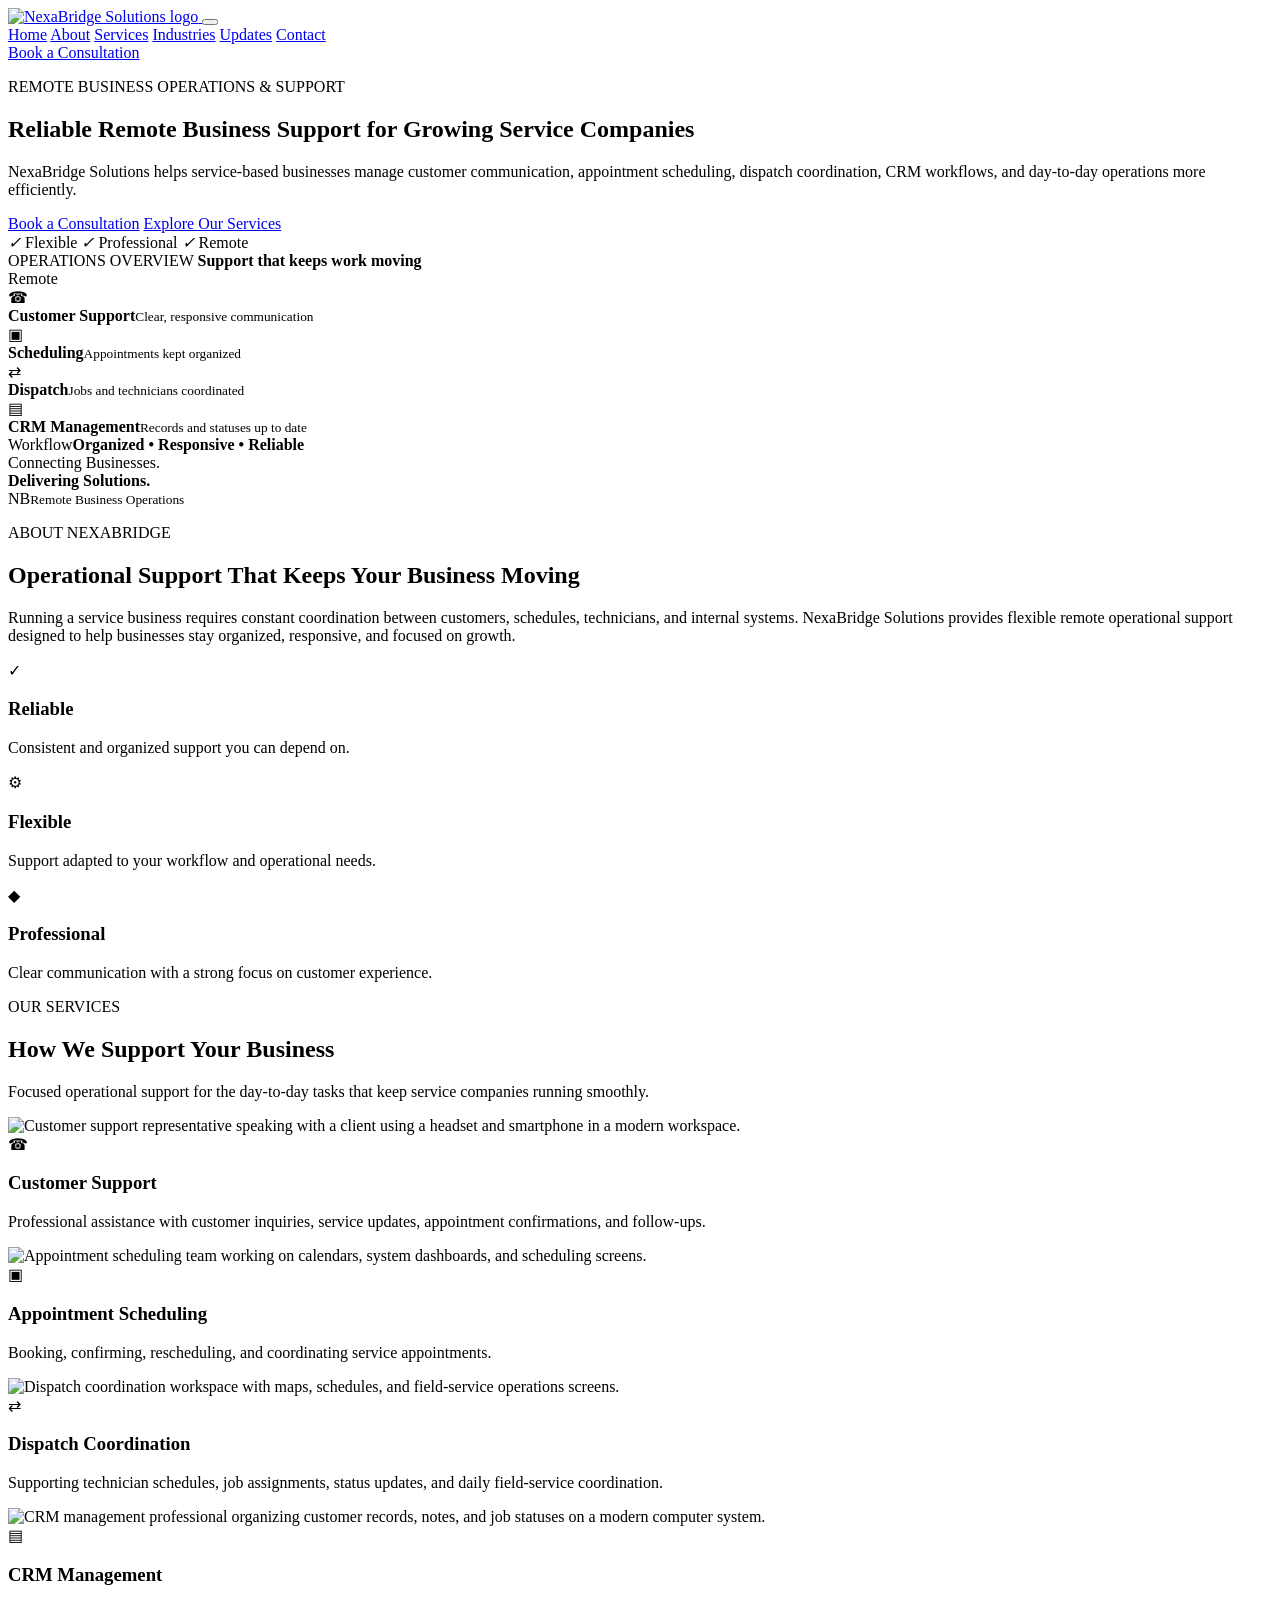
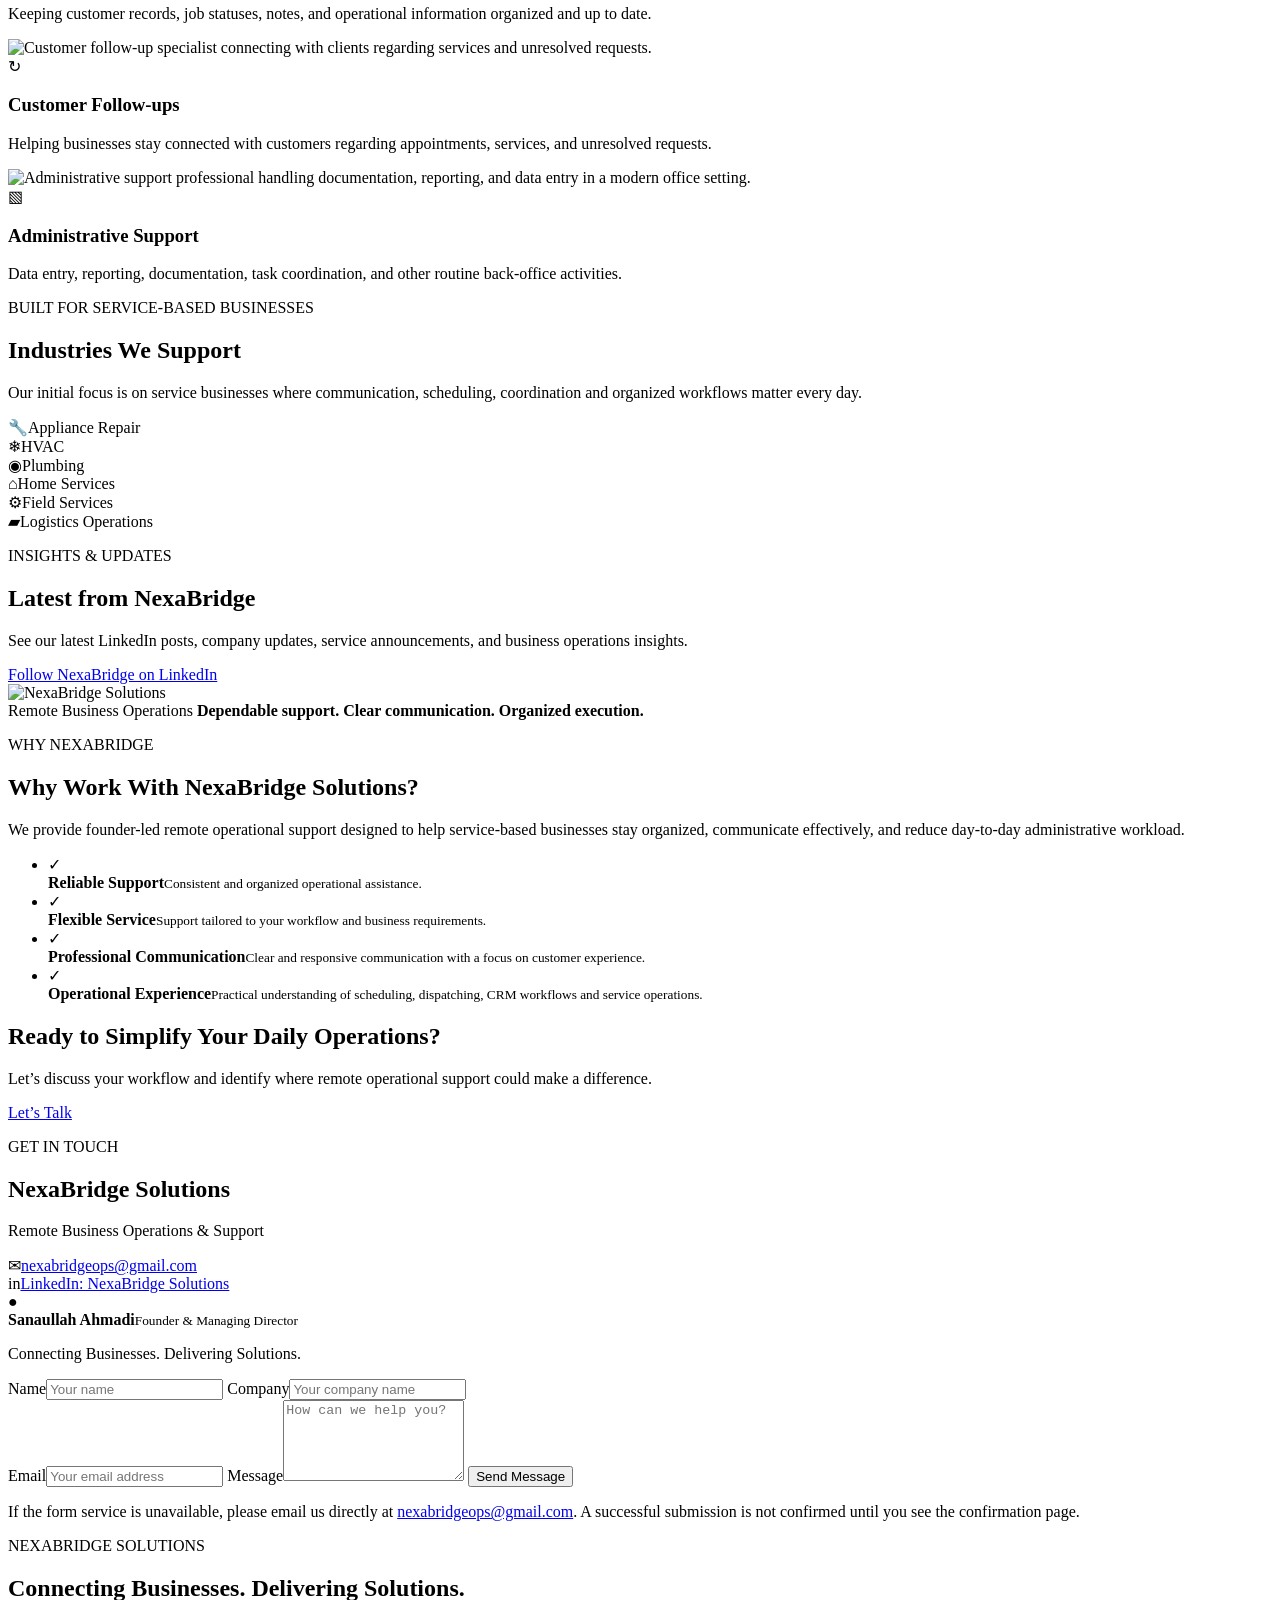
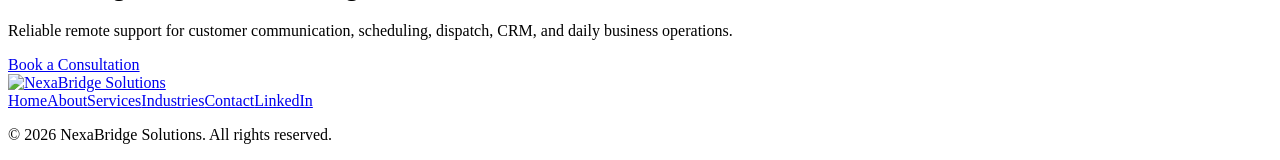
==== index.html @ fc836507 "Fix new domain URLs and improve contact form fallback" ====
<!doctype html>
<html lang="en">
<head>
  <meta charset="utf-8" />
  <meta name="viewport" content="width=device-width, initial-scale=1" />

  <!-- Google Search Console ownership -->
  <meta name="google-site-verification" content="0LqJji_nv28f0E9TLy844dTRWA3AKCuGR3j3RFZmqoA" />

  <!-- Primary SEO -->
  <title>NexaBridge Solutions | Remote Business Operations & Support</title>
  <meta name="description" content="NexaBridge Solutions provides remote customer support, appointment scheduling, dispatch coordination, CRM management, customer follow-ups, and administrative support for service-based businesses." />
  <meta name="robots" content="index, follow, max-image-preview:large, max-snippet:-1, max-video-preview:-1" />
  <link rel="canonical" href="https://nexabridgesolution.github.io/" />

  <!-- Open Graph -->
  <meta property="og:site_name" content="NexaBridge Solutions" />
  <meta property="og:title" content="NexaBridge Solutions | Remote Business Operations & Support" />
  <meta property="og:description" content="Reliable remote support for customer service, appointment scheduling, dispatch coordination, CRM management, follow-ups, and daily business operations." />
  <meta property="og:url" content="https://nexabridgesolution.github.io/" />
  <meta property="og:type" content="website" />
  <meta property="og:locale" content="en_US" />
  <meta property="og:image" content="https://nexabridgesolution.github.io/assets/nexabridge-logo.png" />
  <meta property="og:image:alt" content="NexaBridge Solutions logo" />

  <!-- X / Twitter -->
  <meta name="twitter:card" content="summary_large_image" />
  <meta name="twitter:title" content="NexaBridge Solutions | Remote Business Operations & Support" />
  <meta name="twitter:description" content="Reliable remote support for customer service, scheduling, dispatch coordination, CRM management, follow-ups, and daily business operations." />
  <meta name="twitter:image" content="https://nexabridgesolution.github.io/assets/nexabridge-logo.png" />

  <!-- Organization structured data -->
  <script type="application/ld+json">
  {
    "@context": "https://schema.org",
    "@type": "Organization",
    "@id": "https://nexabridgesolution.github.io/#organization",
    "name": "NexaBridge Solutions",
    "url": "https://nexabridgesolution.github.io/",
    "logo": "https://nexabridgesolution.github.io/assets/nexabridge-logo.png",
    "description": "NexaBridge Solutions provides remote business operations and support services for service-based companies, including customer support, appointment scheduling, dispatch coordination, CRM management, customer follow-ups, and administrative support.",
    "email": "mailto:nexabridgeops@gmail.com",
    "founder": {
      "@type": "Person",
      "name": "Sanaullah Ahmadi",
      "jobTitle": "Founder & Managing Director"
    },
    "sameAs": [
      "https://www.linkedin.com/company/nexabridge-solutions/"
    ],
    "contactPoint": {
      "@type": "ContactPoint",
      "contactType": "business inquiries",
      "email": "nexabridgeops@gmail.com",
      "availableLanguage": ["English", "Persian"]
    }
  }
  </script>

  <!-- Website structured data -->
  <script type="application/ld+json">
  {
    "@context": "https://schema.org",
    "@type": "WebSite",
    "@id": "https://nexabridgesolution.github.io/#website",
    "url": "https://nexabridgesolution.github.io/",
    "name": "NexaBridge Solutions",
    "publisher": {
      "@id": "https://nexabridgesolution.github.io/#organization"
    }
  }
  </script>

  <link rel="icon" type="image/png" href="assets/favicon.png" />
  <link rel="preconnect" href="https://fonts.googleapis.com">
  <link rel="preconnect" href="https://fonts.gstatic.com" crossorigin>
  <link href="https://fonts.googleapis.com/css2?family=Inter:wght@400;500;600;700&family=Montserrat:wght@600;700;800&display=swap" rel="stylesheet">
  <link rel="stylesheet" href="styles.css" />
</head>
<body>
  <header class="site-header site-header-overlay" id="top">
    <div class="container nav-wrap">
      <a class="brand" href="#top" aria-label="NexaBridge Solutions home">
        <img src="assets/nexabridge-logo.png" alt="NexaBridge Solutions logo" />
      </a>
      <button class="menu-toggle" type="button" aria-expanded="false" aria-label="Open navigation">
        <span></span><span></span><span></span>
      </button>
      <nav class="main-nav" aria-label="Primary navigation">
        <a href="#home">Home</a>
        <a href="#about">About</a>
        <a href="#services">Services</a>
        <a href="#industries">Industries</a>
        <a href="#updates">Updates</a>
        <a href="#contact">Contact</a>
      </nav>
      <a class="btn btn-primary nav-cta" href="#contact">Book a Consultation</a>
    </div>
  </header>

  <main>
    <section class="hero hero-with-photo" id="home">
      <div class="hero-photo"></div>
      <div class="hero-overlay"></div>
      <div class="hero-bg hero-bg-one"></div>
      <div class="hero-bg hero-bg-two"></div>
      <div class="container hero-grid">
        <div class="hero-copy reveal">
          <p class="eyebrow">REMOTE BUSINESS OPERATIONS & SUPPORT</p>
          <h1>Reliable Remote Business Support for <span>Growing Service Companies</span></h1>
          <p class="hero-text">NexaBridge Solutions helps service-based businesses manage customer communication, appointment scheduling, dispatch coordination, CRM workflows, and day-to-day operations more efficiently.</p>
          <div class="hero-actions">
            <a class="btn btn-primary" href="#contact">Book a Consultation</a>
            <a class="btn btn-secondary" href="#services">Explore Our Services</a>
          </div>
          <div class="trust-row" aria-label="Service qualities">
            <span><i>✓</i> Flexible</span>
            <span><i>✓</i> Professional</span>
            <span><i>✓</i> Remote</span>
          </div>
        </div>

        <div class="hero-visual reveal" aria-label="NexaBridge operations overview">
          <div class="visual-card main-panel">
            <div class="panel-top">
              <div>
                <span class="panel-kicker">OPERATIONS OVERVIEW</span>
                <strong>Support that keeps work moving</strong>
              </div>
              <div class="status-pill"><span></span> Remote</div>
            </div>
            <div class="mini-grid">
              <article>
                <div class="icon">☎</div>
                <div><b>Customer Support</b><small>Clear, responsive communication</small></div>
              </article>
              <article>
                <div class="icon">▣</div>
                <div><b>Scheduling</b><small>Appointments kept organized</small></div>
              </article>
              <article>
                <div class="icon">⇄</div>
                <div><b>Dispatch</b><small>Jobs and technicians coordinated</small></div>
              </article>
              <article>
                <div class="icon">▤</div>
                <div><b>CRM Management</b><small>Records and statuses up to date</small></div>
              </article>
            </div>
            <div class="workflow">
              <div class="flow-head"><span>Workflow</span><strong>Organized • Responsive • Reliable</strong></div>
              <div class="flow-bars"><span style="width:88%"></span><span style="width:72%"></span><span style="width:94%"></span></div>
            </div>
          </div>
          <div class="floating-card card-one">Connecting Businesses.<br><strong>Delivering Solutions.</strong></div>
          <div class="floating-card card-two"><span>NB</span><small>Remote Business Operations</small></div>
        </div>
      </div>
    </section>

    <section class="section about" id="about">
      <div class="container about-grid">
        <div class="section-copy reveal">
          <p class="eyebrow">ABOUT NEXABRIDGE</p>
          <h2>Operational Support That Keeps Your Business Moving</h2>
          <p>Running a service business requires constant coordination between customers, schedules, technicians, and internal systems. NexaBridge Solutions provides flexible remote operational support designed to help businesses stay organized, responsive, and focused on growth.</p>
        </div>
        <div class="quality-grid reveal">
          <div class="quality-card"><div class="quality-icon">✓</div><h3>Reliable</h3><p>Consistent and organized support you can depend on.</p></div>
          <div class="quality-card"><div class="quality-icon">⚙</div><h3>Flexible</h3><p>Support adapted to your workflow and operational needs.</p></div>
          <div class="quality-card"><div class="quality-icon">◆</div><h3>Professional</h3><p>Clear communication with a strong focus on customer experience.</p></div>
        </div>
      </div>
    </section>

    <section class="section services" id="services">
      <div class="container">
        <div class="section-heading reveal">
          <p class="eyebrow">OUR SERVICES</p>
          <h2>How We Support Your Business</h2>
          <p>Focused operational support for the day-to-day tasks that keep service companies running smoothly.</p>
        </div>
        <div class="services-grid">
          <article class="service-card service-card-photo reveal">
            <img class="service-photo" src="assets/service-customer-support.jpg" alt="Customer support representative speaking with a client using a headset and smartphone in a modern workspace." />
            <div class="service-card-body">
              <div class="service-icon">☎</div>
              <h3>Customer Support</h3>
              <p>Professional assistance with customer inquiries, service updates, appointment confirmations, and follow-ups.</p>
            </div>
          </article>
          <article class="service-card service-card-photo reveal">
            <img class="service-photo" src="assets/service-appointment-scheduling.jpg" alt="Appointment scheduling team working on calendars, system dashboards, and scheduling screens." />
            <div class="service-card-body">
              <div class="service-icon">▣</div>
              <h3>Appointment Scheduling</h3>
              <p>Booking, confirming, rescheduling, and coordinating service appointments.</p>
            </div>
          </article>
          <article class="service-card service-card-photo reveal">
            <img class="service-photo" src="assets/service-dispatch-coordination.jpg" alt="Dispatch coordination workspace with maps, schedules, and field-service operations screens." />
            <div class="service-card-body">
              <div class="service-icon">⇄</div>
              <h3>Dispatch Coordination</h3>
              <p>Supporting technician schedules, job assignments, status updates, and daily field-service coordination.</p>
            </div>
          </article>
          <article class="service-card service-card-photo reveal">
            <img class="service-photo" src="assets/service-crm-management.jpg" alt="CRM management professional organizing customer records, notes, and job statuses on a modern computer system." />
            <div class="service-card-body">
              <div class="service-icon">▤</div>
              <h3>CRM Management</h3>
              <p>Keeping customer records, job statuses, notes, and operational information organized and up to date.</p>
            </div>
          </article>
          <article class="service-card service-card-photo reveal">
            <img class="service-photo" src="assets/service-customer-followups.jpg" alt="Customer follow-up specialist connecting with clients regarding services and unresolved requests." />
            <div class="service-card-body">
              <div class="service-icon">↻</div>
              <h3>Customer Follow-ups</h3>
              <p>Helping businesses stay connected with customers regarding appointments, services, and unresolved requests.</p>
            </div>
          </article>
          <article class="service-card service-card-photo reveal">
            <img class="service-photo" src="assets/service-administrative-support.jpg" alt="Administrative support professional handling documentation, reporting, and data entry in a modern office setting." />
            <div class="service-card-body">
              <div class="service-icon">▧</div>
              <h3>Administrative Support</h3>
              <p>Data entry, reporting, documentation, task coordination, and other routine back-office activities.</p>
            </div>
          </article>
        </div>
      </div>
    </section>

    <section class="section industries" id="industries">
      <div class="container industries-wrap reveal">
        <div>
          <p class="eyebrow">BUILT FOR SERVICE-BASED BUSINESSES</p>
          <h2>Industries We Support</h2>
          <p>Our initial focus is on service businesses where communication, scheduling, coordination and organized workflows matter every day.</p>
        </div>
        <div class="industry-grid">
          <div><span>🔧</span>Appliance Repair</div>
          <div><span>❄</span>HVAC</div>
          <div><span>◉</span>Plumbing</div>
          <div><span>⌂</span>Home Services</div>
          <div><span>⚙</span>Field Services</div>
          <div><span>▰</span>Logistics Operations</div>
        </div>
      </div>
    </section>

    <section class="section updates" id="updates">
      <div class="container">
        <div class="section-heading reveal">
          <p class="eyebrow">INSIGHTS & UPDATES</p>
          <h2>Latest from NexaBridge</h2>
          <p>See our latest LinkedIn posts, company updates, service announcements, and business operations insights.</p>
        </div>

        <div class="linkedin-feed-wrapper reveal">
          <div class="sk-ww-linkedin-page-post" data-embed-id="25721986"></div>
          <script src="https://widgets.sociablekit.com/linkedin-page-posts/widget.js" defer></script>
        </div>

        <div class="updates-actions reveal">
          <a class="btn btn-primary" href="https://www.linkedin.com/company/nexabridge-solutions/" target="_blank" rel="noopener noreferrer">Follow NexaBridge on LinkedIn</a>
        </div>
      </div>
    </section>

    <section class="section why-us">
      <div class="container why-grid">
        <div class="brand-panel reveal">
          <img src="assets/nexabridge-footer-logo.png" alt="NexaBridge Solutions" class="brand-panel-logo" />
          <div>
            <span>Remote Business Operations</span>
            <strong>Dependable support. Clear communication. Organized execution.</strong>
          </div>
        </div>
        <div class="why-copy reveal">
          <p class="eyebrow">WHY NEXABRIDGE</p>
          <h2>Why Work With NexaBridge Solutions?</h2>
          <p>We provide founder-led remote operational support designed to help service-based businesses stay organized, communicate effectively, and reduce day-to-day administrative workload.</p>
          <ul class="feature-list">
            <li><span>✓</span><div><b>Reliable Support</b><small>Consistent and organized operational assistance.</small></div></li>
            <li><span>✓</span><div><b>Flexible Service</b><small>Support tailored to your workflow and business requirements.</small></div></li>
            <li><span>✓</span><div><b>Professional Communication</b><small>Clear and responsive communication with a focus on customer experience.</small></div></li>
            <li><span>✓</span><div><b>Operational Experience</b><small>Practical understanding of scheduling, dispatching, CRM workflows and service operations.</small></div></li>
          </ul>
        </div>
      </div>
    </section>

    <section class="cta-band">
      <div class="container cta-wrap">
        <div><h2>Ready to Simplify Your Daily Operations?</h2><p>Let’s discuss your workflow and identify where remote operational support could make a difference.</p></div>
        <a class="btn btn-light" href="#contact">Let’s Talk</a>
      </div>
    </section>

    <section class="section contact" id="contact">
      <div class="container contact-grid">
        <div class="contact-copy reveal">
          <p class="eyebrow">GET IN TOUCH</p>
          <h2>NexaBridge Solutions</h2>
          <p class="contact-subtitle">Remote Business Operations & Support</p>
          <div class="contact-item"><span>✉</span><a href="mailto:nexabridgeops@gmail.com">nexabridgeops@gmail.com</a></div>
          <div class="contact-item"><span>in</span><a href="https://www.linkedin.com/company/nexabridge-solutions/" target="_blank" rel="noopener noreferrer">LinkedIn: NexaBridge Solutions</a></div>
          <div class="contact-item"><span>●</span><div><strong>Sanaullah Ahmadi</strong><small>Founder & Managing Director</small></div></div>
          <p class="tagline">Connecting Businesses. Delivering Solutions.</p>
        </div>
        <form class="contact-form reveal" id="contactForm" method="POST" action="https://formsubmit.co/nexabridgeops@gmail.com">
          <input type="hidden" name="_subject" value="New NexaBridge Website Inquiry">
          <input type="hidden" name="_next" value="https://nexabridgesolution.github.io/thank-you.html">
          <input type="hidden" name="_template" value="table">
          <input type="hidden" name="_autoresponse" value="Thank you for contacting NexaBridge Solutions. We have received your message and will get back to you as soon as possible.">
          <input type="text" name="_honey" style="display:none" tabindex="-1" autocomplete="off">
          <div class="form-row">
            <label>Name<input type="text" name="name" placeholder="Your name" autocomplete="name" required></label>
            <label>Company<input type="text" name="company" placeholder="Your company name" autocomplete="organization"></label>
          </div>
          <label>Email<input type="email" name="email" placeholder="Your email address" autocomplete="email" required></label>
          <label>Message<textarea name="message" rows="5" placeholder="How can we help you?" required></textarea></label>
          <button class="btn btn-primary" type="submit" id="submitButton">Send Message</button>
          <p class="form-note" id="formNote" role="status" aria-live="polite">If the form service is unavailable, please email us directly at <a href="mailto:nexabridgeops@gmail.com?subject=NexaBridge%20Website%20Inquiry">nexabridgeops@gmail.com</a>. A successful submission is not confirmed until you see the confirmation page.</p>
        </form>
      </div>
    </section>
  </main>

    <section class="bottom-banner" aria-label="NexaBridge call to action">
      <div class="bottom-banner-overlay"></div>
      <div class="container bottom-banner-content">
        <div>
          <p class="eyebrow">NEXABRIDGE SOLUTIONS</p>
          <h2>Connecting Businesses. Delivering Solutions.</h2>
          <p>Reliable remote support for customer communication, scheduling, dispatch, CRM, and daily business operations.</p>
        </div>
        <a class="btn btn-primary bottom-banner-btn" href="#contact">Book a Consultation</a>
      </div>
    </section>

  <footer class="footer">
    <div class="container footer-wrap">
      <a class="brand footer-brand" href="#top"><img src="assets/nexabridge-footer-logo.png" alt="NexaBridge Solutions"></a>
      <nav><a href="#home">Home</a><a href="#about">About</a><a href="#services">Services</a><a href="#industries">Industries</a><a href="#contact">Contact</a><a href="https://www.linkedin.com/company/nexabridge-solutions/" target="_blank" rel="noopener noreferrer">LinkedIn</a></nav>
      <p>© 2026 NexaBridge Solutions. All rights reserved.</p>
    </div>
  </footer>

  <script src="script.js"></script>
</body>
</html>
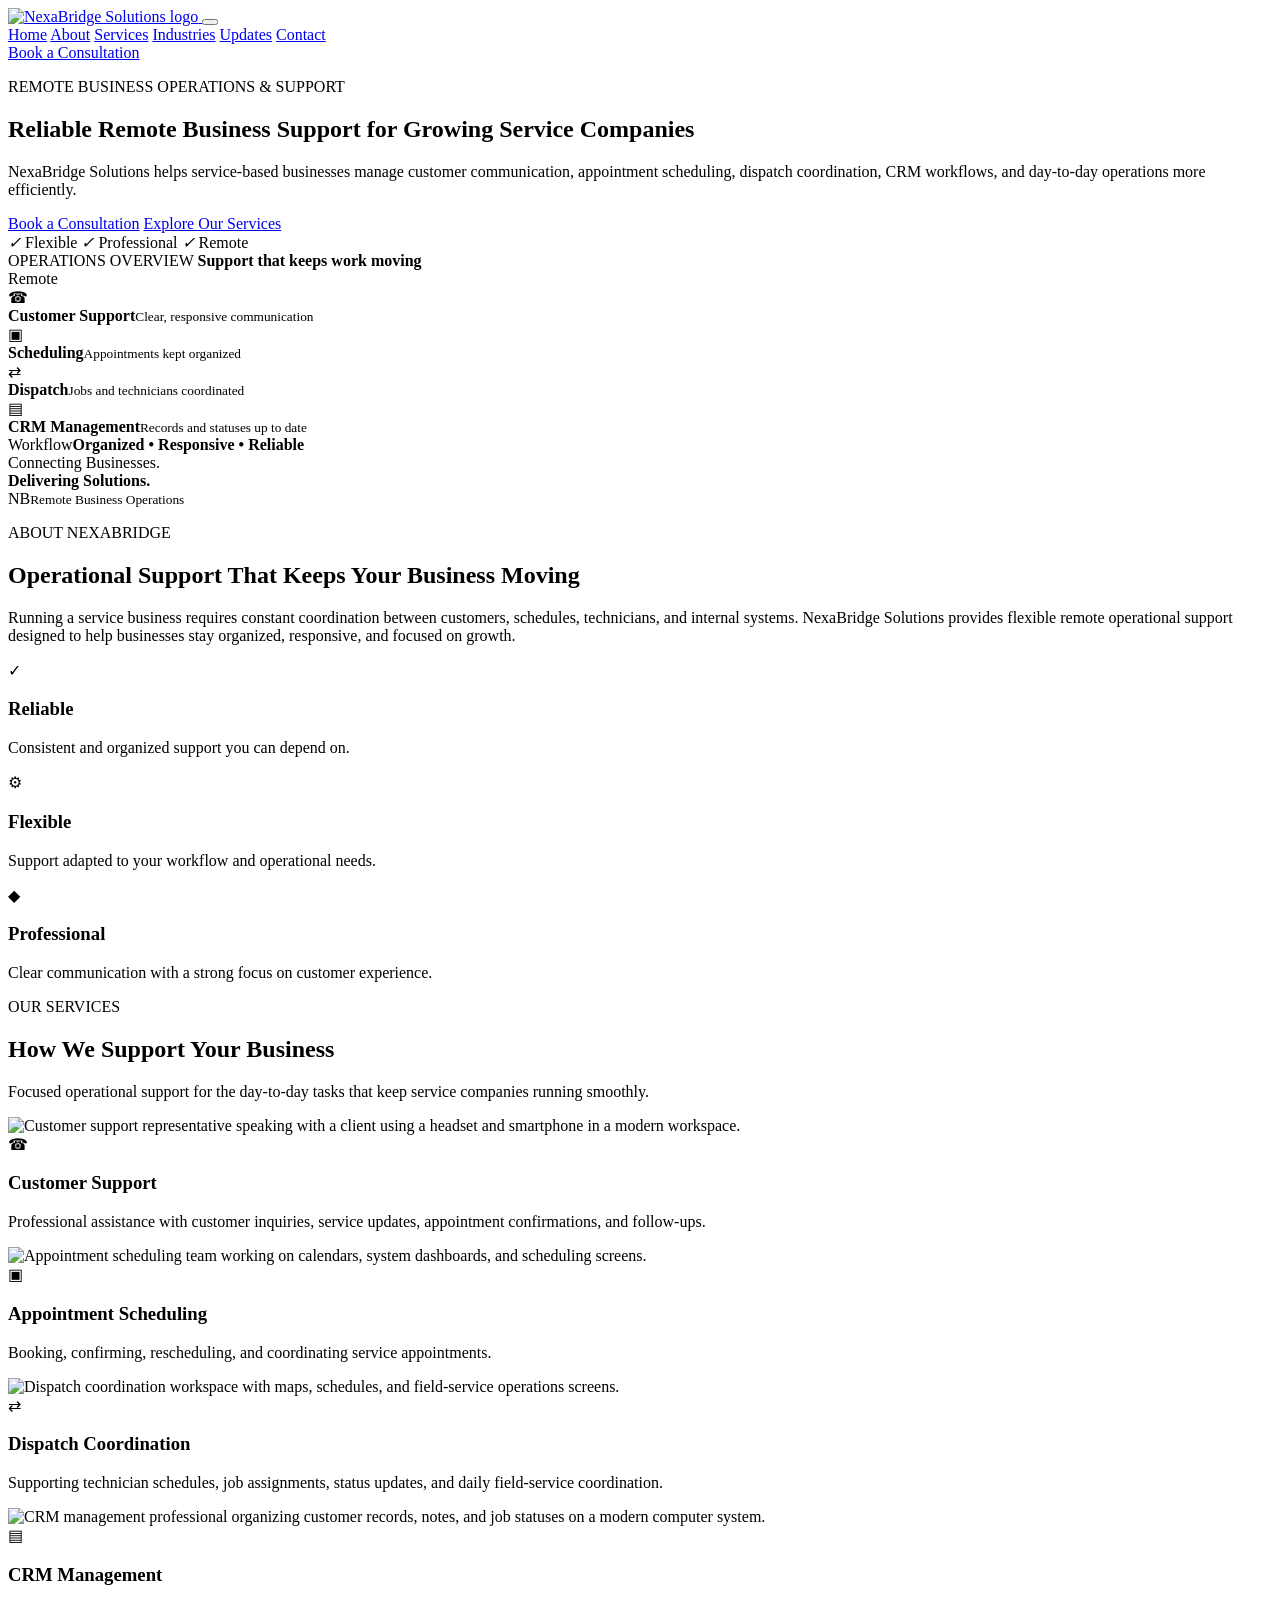
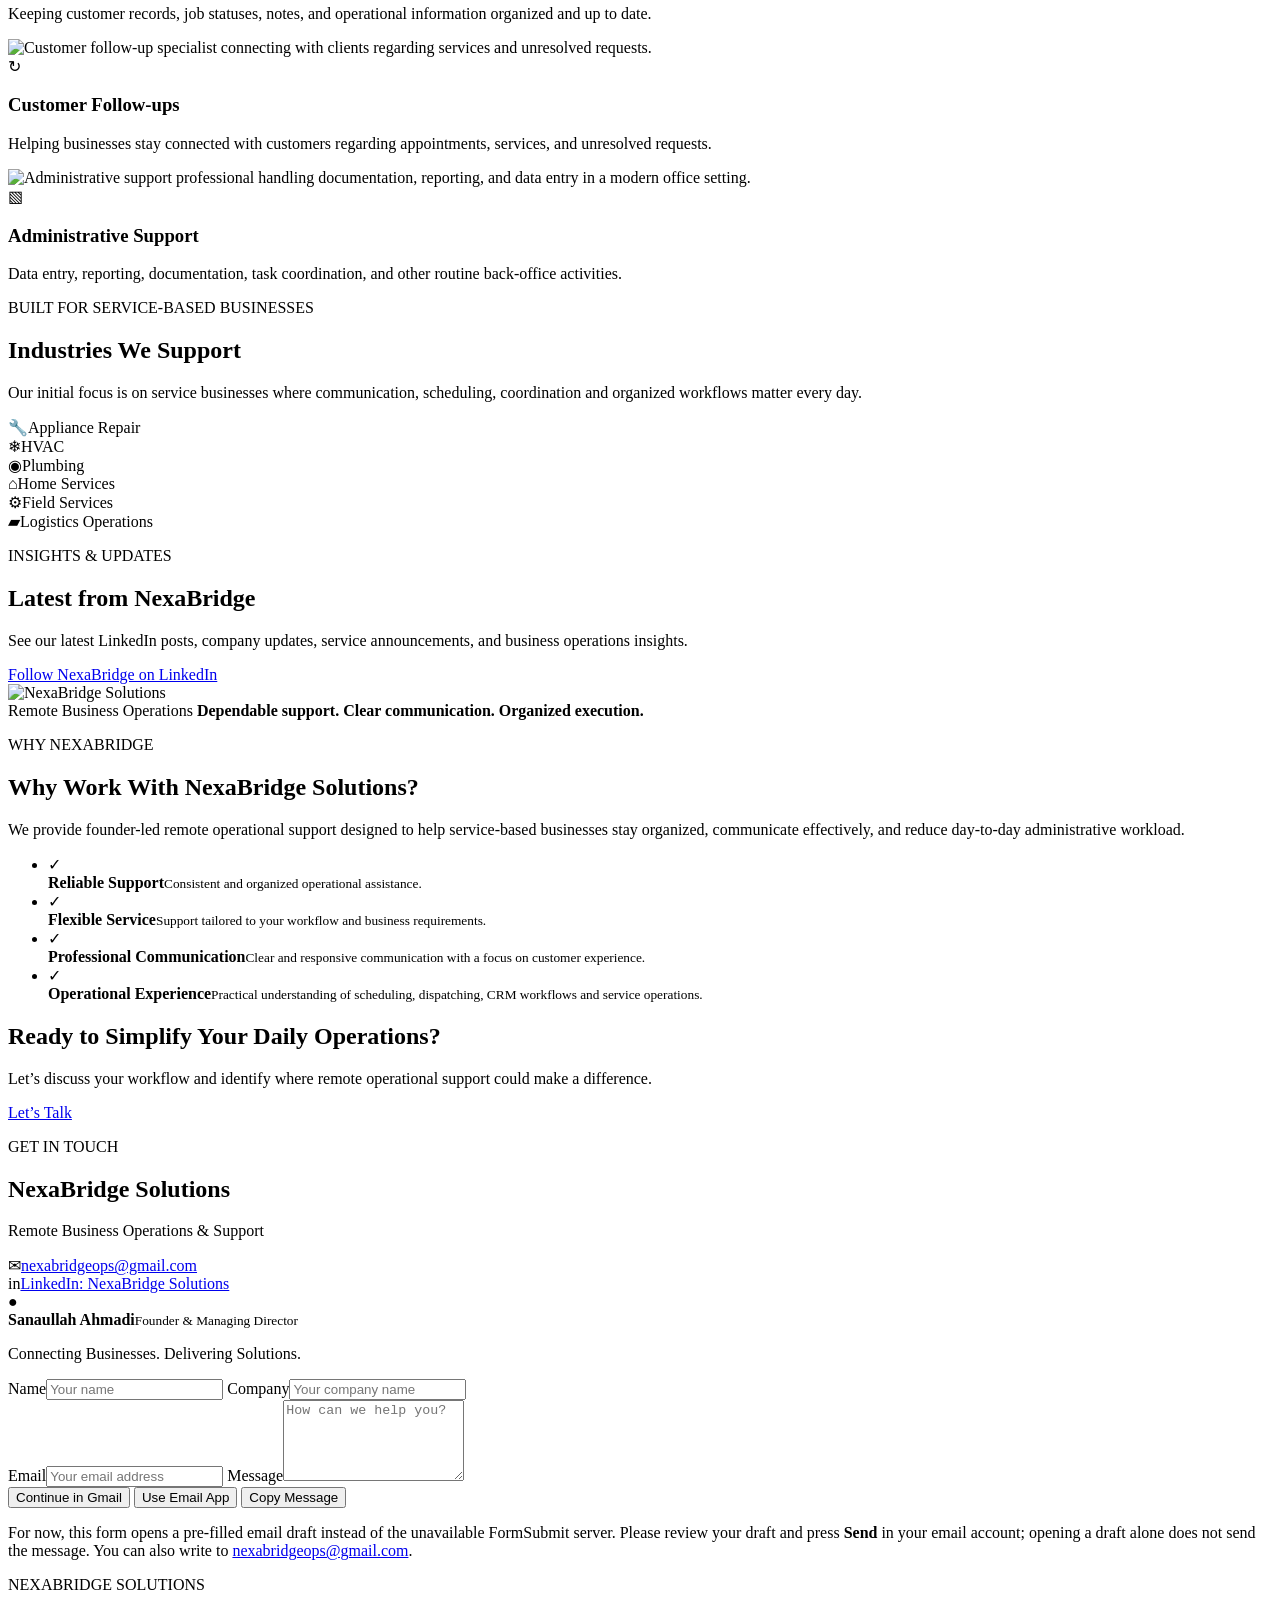
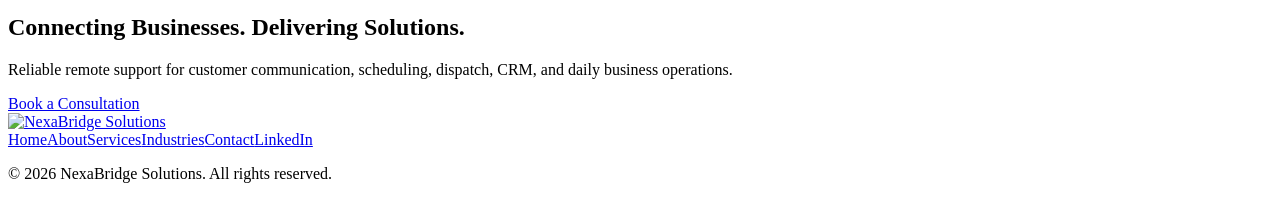
==== commit 5f5c06fa: "Prevent FormSubmit 521 dead-end with Gmail, email-app and copy fallbacks" ====
--- a/index.html
+++ b/index.html
@@ -323,8 +323,12 @@
           </div>
           <label>Email<input type="email" name="email" placeholder="Your email address" autocomplete="email" required></label>
           <label>Message<textarea name="message" rows="5" placeholder="How can we help you?" required></textarea></label>
-          <button class="btn btn-primary" type="submit" id="submitButton">Send Message</button>
-          <p class="form-note" id="formNote" role="status" aria-live="polite">If the form service is unavailable, please email us directly at <a href="mailto:nexabridgeops@gmail.com?subject=NexaBridge%20Website%20Inquiry">nexabridgeops@gmail.com</a>. A successful submission is not confirmed until you see the confirmation page.</p>
+          <div class="form-actions">
+            <button class="btn btn-primary" type="submit" id="submitButton">Continue in Gmail</button>
+            <button class="btn btn-secondary" type="button" id="emailAppButton">Use Email App</button>
+            <button class="form-copy-button" type="button" id="copyContactButton">Copy Message</button>
+          </div>
+          <p class="form-note" id="formNote" role="status" aria-live="polite">For now, this form opens a pre-filled email draft instead of the unavailable FormSubmit server. Please review your draft and press <strong>Send</strong> in your email account; opening a draft alone does not send the message. You can also write to <a href="mailto:nexabridgeops@gmail.com">nexabridgeops@gmail.com</a>.</p>
         </form>
       </div>
     </section>
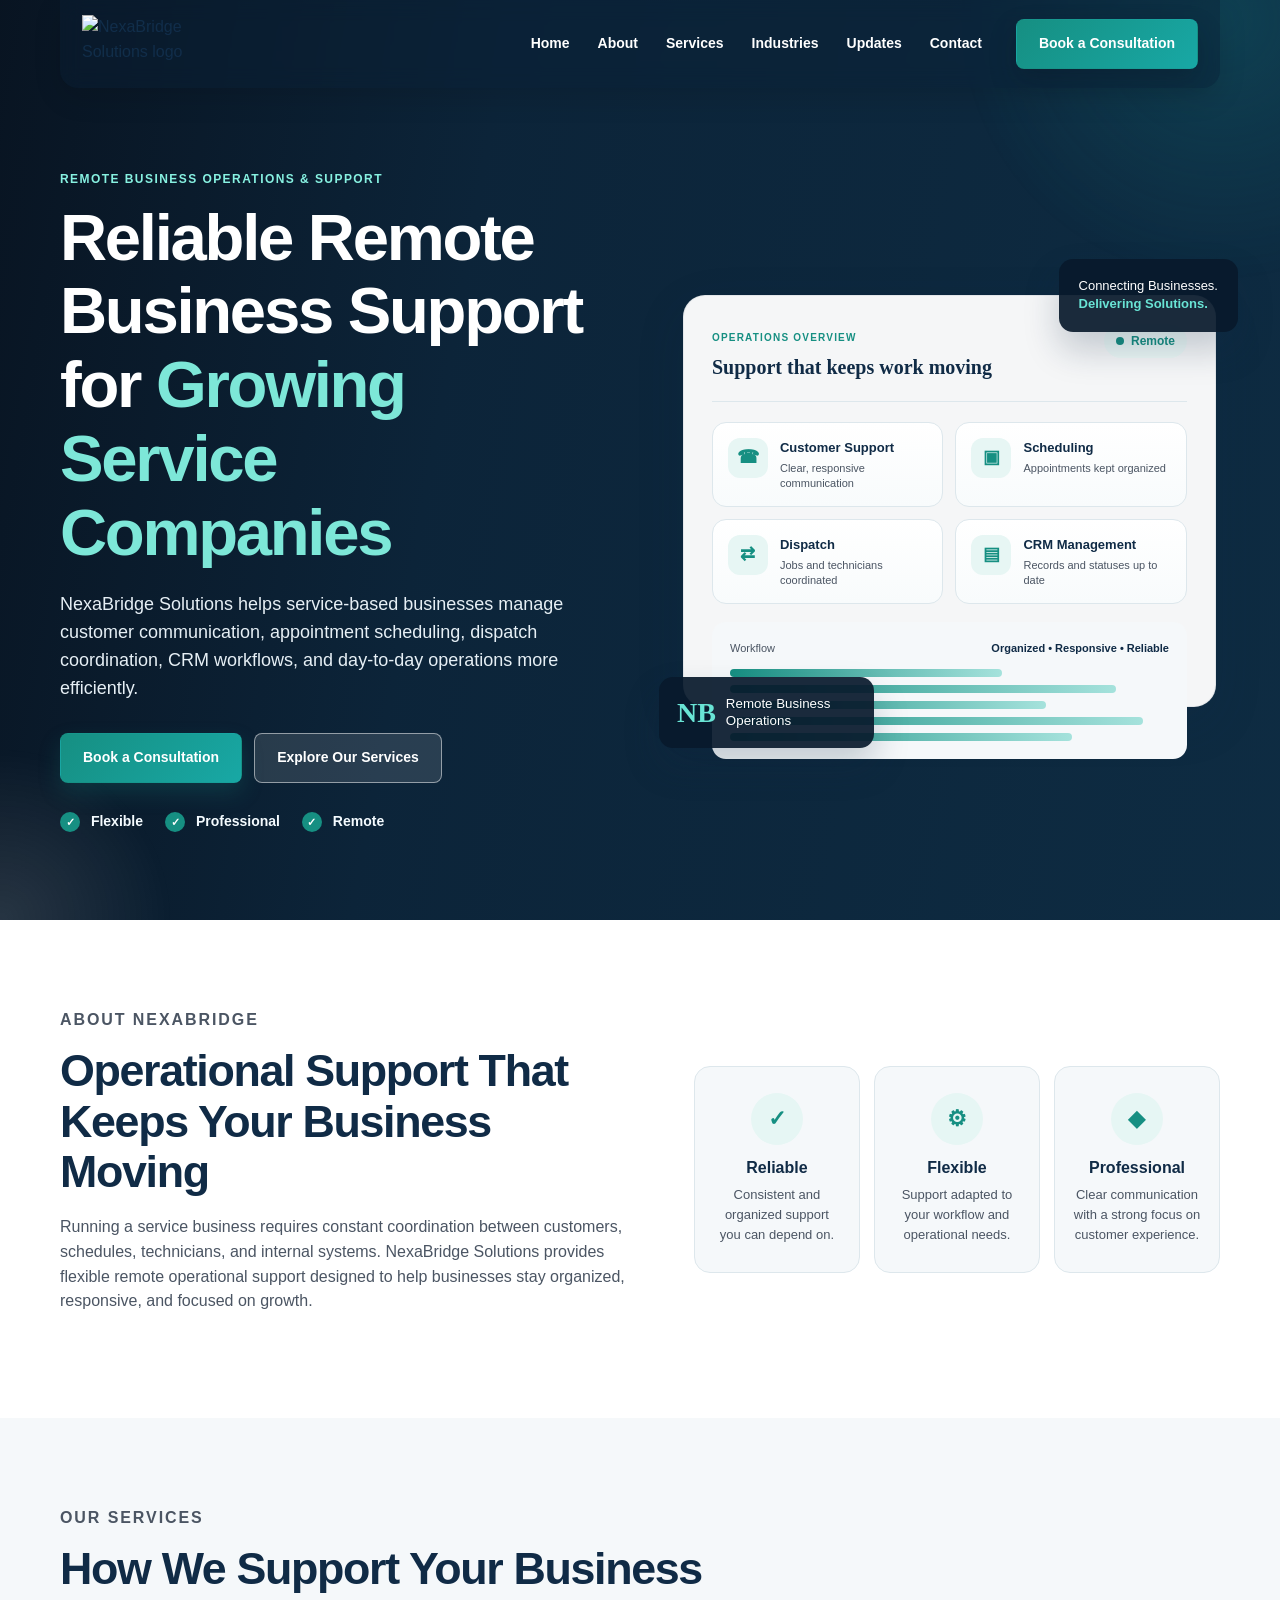
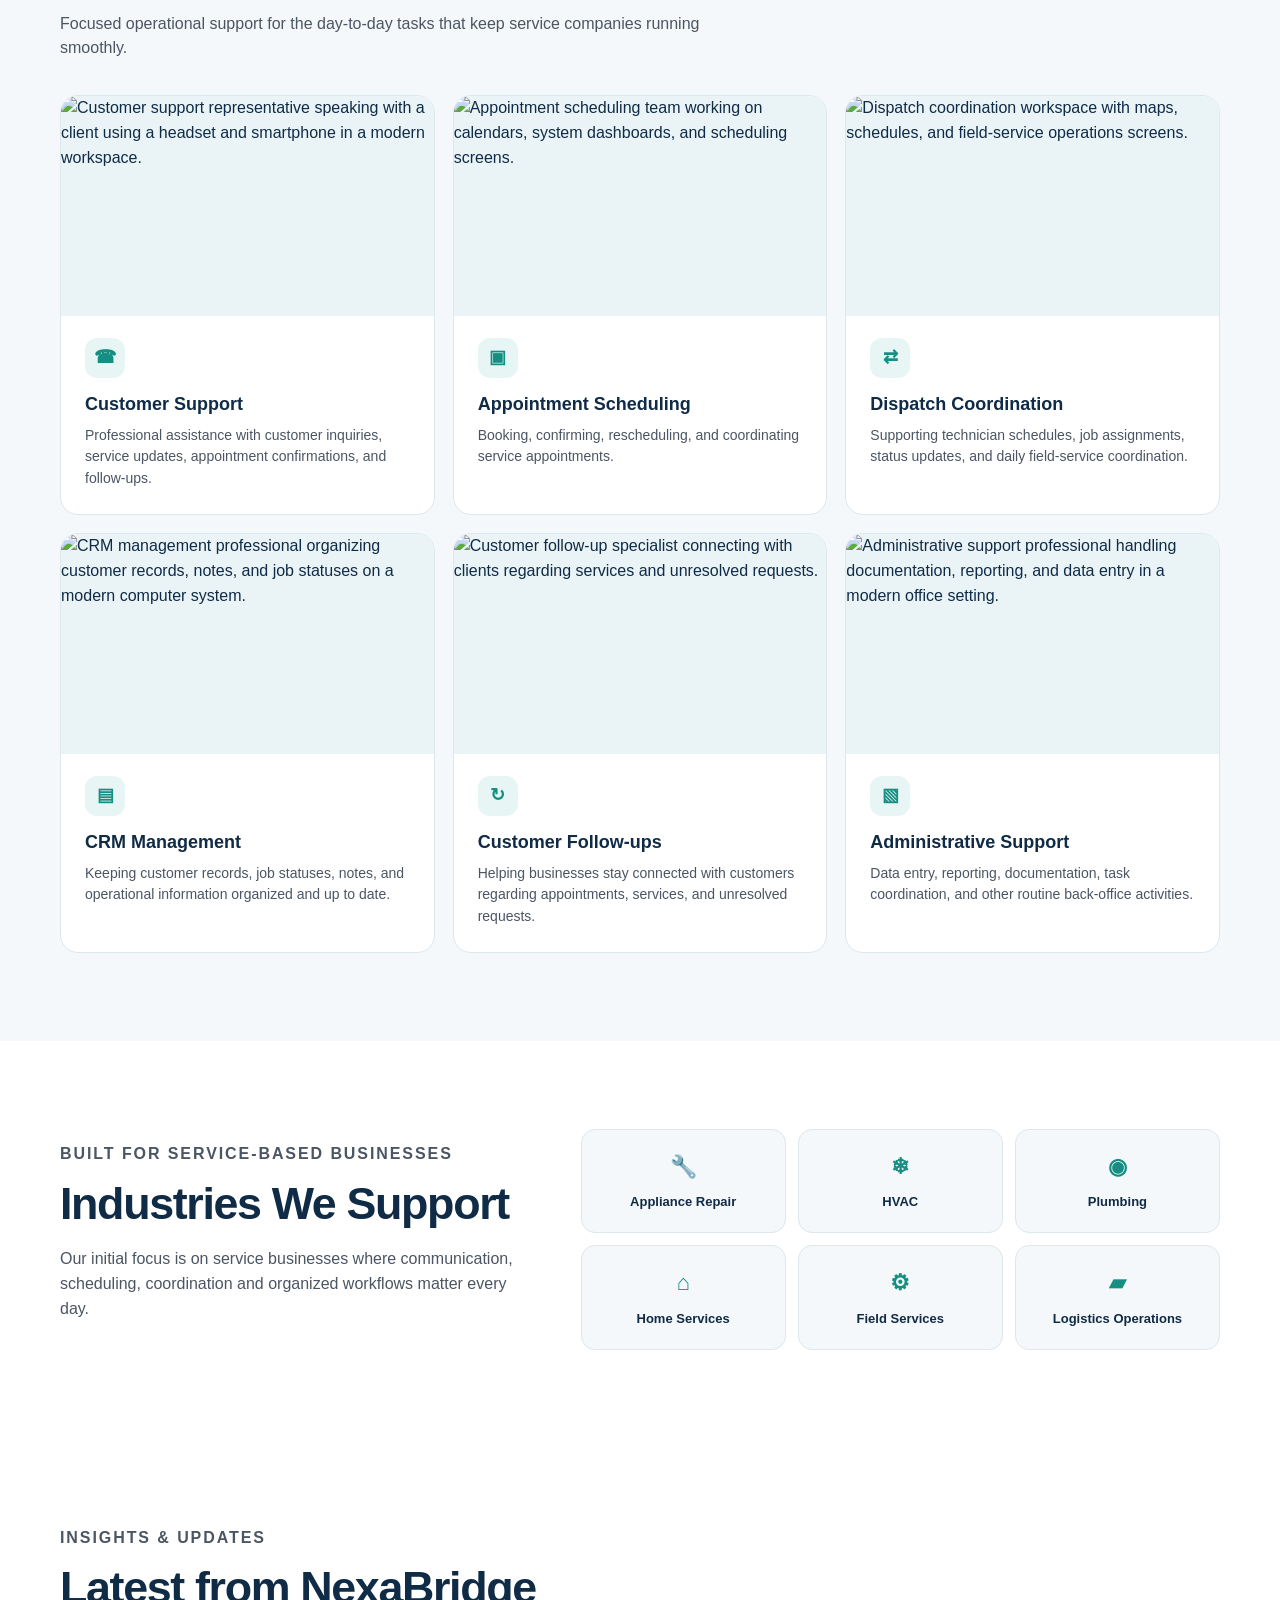
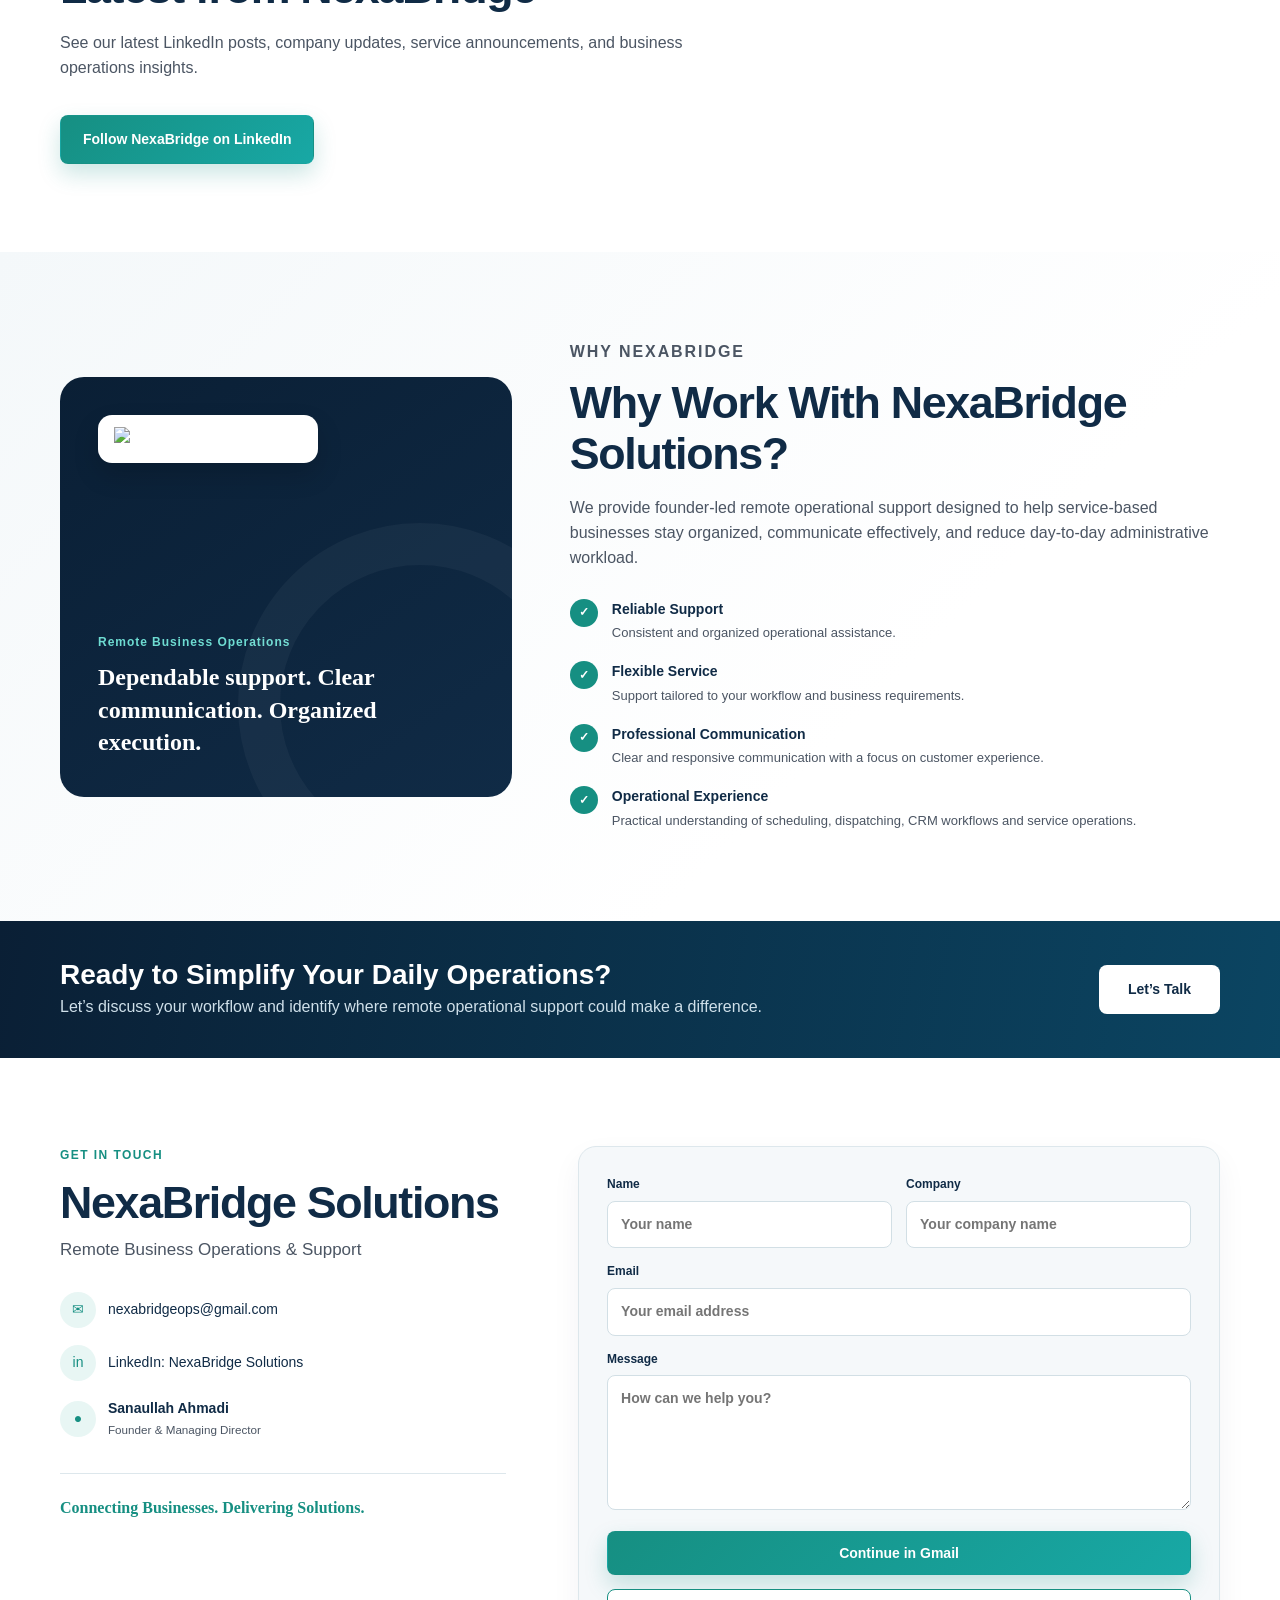
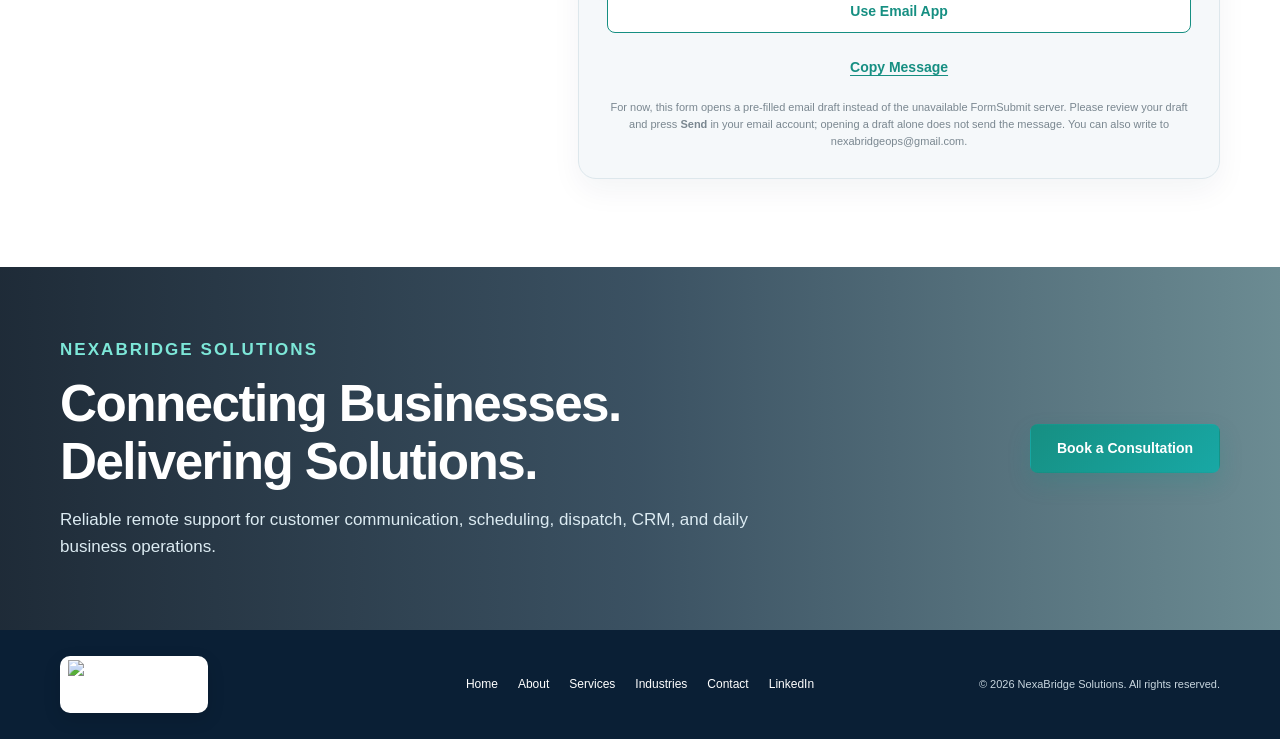
==== commit 31f91b5e: "Remove FormSubmit action entirely and use mailto fallback when JS unavailable" ====
--- a/index.html
+++ b/index.html
@@ -311,12 +311,7 @@
           <div class="contact-item"><span>●</span><div><strong>Sanaullah Ahmadi</strong><small>Founder & Managing Director</small></div></div>
           <p class="tagline">Connecting Businesses. Delivering Solutions.</p>
         </div>
-        <form class="contact-form reveal" id="contactForm" method="POST" action="https://formsubmit.co/nexabridgeops@gmail.com">
-          <input type="hidden" name="_subject" value="New NexaBridge Website Inquiry">
-          <input type="hidden" name="_next" value="https://nexabridgesolution.github.io/thank-you.html">
-          <input type="hidden" name="_template" value="table">
-          <input type="hidden" name="_autoresponse" value="Thank you for contacting NexaBridge Solutions. We have received your message and will get back to you as soon as possible.">
-          <input type="text" name="_honey" style="display:none" tabindex="-1" autocomplete="off">
+        <form class="contact-form reveal" id="contactForm" method="POST" enctype="text/plain" action="mailto:nexabridgeops@gmail.com?subject=New%20NexaBridge%20Website%20Inquiry">
           <div class="form-row">
             <label>Name<input type="text" name="name" placeholder="Your name" autocomplete="name" required></label>
             <label>Company<input type="text" name="company" placeholder="Your company name" autocomplete="organization"></label>
@@ -354,6 +349,6 @@
     </div>
   </footer>
 
-  <script src="script.js"></script>
+  <script src="script.js?v=20261029-contact-fix"></script>
 </body>
 </html>
--- a/styles.css
+++ b/styles.css
@@ -0,0 +1,241 @@
+:root{
+  --navy:#102B46;
+  --navy-2:#0A1F35;
+  --teal:#168F82;
+  --teal-2:#18A8A5;
+  --white:#FFFFFF;
+  --light:#F5F8FA;
+  --light-2:#EBF3F6;
+  --text:#4B5563;
+  --border:#DDE7EC;
+  --shadow:0 16px 50px rgba(16,43,70,.12);
+}
+*{box-sizing:border-box}
+html{scroll-behavior:smooth}
+body{margin:0;font-family:Inter,Arial,sans-serif;color:var(--navy);background:#fff;line-height:1.55}
+a{color:inherit;text-decoration:none}
+img{max-width:100%;display:block}
+.container{width:min(1160px,calc(100% - 40px));margin:0 auto}
+.site-header{position:absolute;top:0;left:0;right:0;z-index:50;background:transparent;border-bottom:none}
+.nav-wrap{height:78px;display:flex;align-items:center;gap:28px}
+.brand img{width:168px;height:58px;object-fit:contain;object-position:left center}
+.main-nav{margin-left:auto;display:flex;align-items:center;gap:28px;font-size:14px;font-weight:600}
+.main-nav a{position:relative;padding:29px 0}
+.main-nav a:after{content:"";position:absolute;left:0;bottom:20px;width:0;height:2px;background:#6fe0d5;transition:.25s}
+.main-nav a:hover:after{width:100%}
+.nav-cta{margin-left:6px}
+.menu-toggle{display:none;background:none;border:0;padding:8px}
+.menu-toggle span{display:block;width:24px;height:2px;background:white;margin:5px 0}
+.btn{display:inline-flex;align-items:center;justify-content:center;padding:13px 22px;border-radius:8px;font-size:14px;font-weight:700;border:1px solid transparent;transition:.25s;cursor:pointer}
+.btn-primary{color:white;background:linear-gradient(135deg,var(--teal),var(--teal-2));box-shadow:0 10px 22px rgba(22,143,130,.22)}
+.btn-primary:hover{transform:translateY(-2px);box-shadow:0 14px 28px rgba(22,143,130,.28)}
+.btn-secondary{border-color:var(--teal);color:var(--teal);background:white}
+.btn-secondary:hover{background:#EFFAF9}
+.btn-light{background:white;color:var(--navy);padding:13px 28px}
+
+.hero{position:relative;overflow:hidden;padding:170px 0 88px;background:linear-gradient(135deg,#fff 0%,#F7FBFC 60%,#EDF8F7 100%)}
+.hero-bg{position:absolute;border-radius:50%;filter:blur(1px);pointer-events:none}
+.hero-bg-one{width:560px;height:560px;right:-220px;top:-260px;background:radial-gradient(circle,rgba(22,143,130,.16),transparent 66%)}
+.hero-bg-two{width:360px;height:360px;left:-180px;bottom:-180px;background:radial-gradient(circle,rgba(16,43,70,.12),transparent 68%)}
+.hero-grid{display:grid;grid-template-columns:1.02fr .98fr;align-items:center;gap:64px;position:relative}
+.eyebrow{margin:0 0 12px;color:var(--teal);font-weight:800;font-size:12px;letter-spacing:.12em}
+h1,h2,h3{font-family:Montserrat,Inter,sans-serif;line-height:1.13;margin-top:0}
+h1{font-size:clamp(42px,5.1vw,68px);letter-spacing:-.035em;margin-bottom:22px}
+h1 span{color:var(--teal)}
+.hero-text{font-size:18px;color:var(--text);max-width:660px;margin-bottom:30px}
+.hero-actions{display:flex;gap:12px;flex-wrap:wrap}
+.trust-row{display:flex;gap:22px;margin-top:28px;color:var(--navy);font-size:14px;font-weight:600;flex-wrap:wrap}
+.trust-row i{font-style:normal;color:white;background:var(--teal);width:20px;height:20px;display:inline-flex;align-items:center;justify-content:center;border-radius:50%;margin-right:7px;font-size:11px}
+.hero-visual{position:relative;min-height:500px}
+.visual-card{background:white;border:1px solid rgba(16,43,70,.08);box-shadow:var(--shadow);border-radius:22px}
+.main-panel{position:absolute;inset:44px 4px 44px 0;padding:28px;z-index:2}
+.panel-top{display:flex;justify-content:space-between;gap:20px;border-bottom:1px solid var(--border);padding-bottom:18px}
+.panel-top strong{display:block;font-family:Montserrat;font-size:20px;margin-top:3px}
+.panel-kicker{font-size:10px;letter-spacing:.12em;color:var(--teal);font-weight:800}
+.status-pill{height:34px;padding:0 12px;border-radius:999px;background:#ECF8F6;display:flex;align-items:center;gap:7px;color:var(--teal);font-weight:700;font-size:12px}
+.status-pill span{width:8px;height:8px;border-radius:50%;background:var(--teal)}
+.mini-grid{display:grid;grid-template-columns:1fr 1fr;gap:12px;margin-top:20px}
+.mini-grid article{display:flex;gap:12px;padding:15px;border:1px solid var(--border);border-radius:14px;background:linear-gradient(180deg,#fff,#F8FBFC)}
+.icon,.service-icon{width:40px;height:40px;min-width:40px;border-radius:12px;background:#E7F6F4;color:var(--teal);display:flex;align-items:center;justify-content:center;font-weight:800;font-size:18px}
+.mini-grid b{font-size:13px;display:block;margin-bottom:3px}
+.mini-grid small{display:block;color:var(--text);font-size:11px;line-height:1.35}
+.workflow{margin-top:18px;padding:18px;background:var(--light);border-radius:14px}
+.flow-head{display:flex;justify-content:space-between;gap:14px;font-size:11px;color:var(--text);margin-bottom:12px}
+.flow-head strong{color:var(--navy)}
+.flow-bars{display:grid;gap:8px}
+.flow-bars:before,.flow-bars:after,.flow-bars span{content:"";display:block;height:8px;border-radius:99px;background:linear-gradient(90deg,var(--teal),#A5E2DC)}
+.flow-bars:before{width:62%}.flow-bars:after{width:78%}
+.floating-card{position:absolute;z-index:4;background:var(--navy);color:white;border-radius:14px;box-shadow:0 18px 35px rgba(16,43,70,.22)}
+.card-one{right:-18px;top:8px;padding:18px 20px;font-size:13px;line-height:1.4}.card-one strong{color:#58D5CA}
+.card-two{left:-24px;bottom:3px;padding:14px 18px;display:flex;align-items:center;gap:10px}.card-two span{font-family:Montserrat;font-weight:800;font-size:28px;color:#60D8CD}.card-two small{max-width:130px;line-height:1.3}
+
+.section{padding:88px 0}
+.about{background:#fff}
+.about-grid{display:grid;grid-template-columns:1.04fr .96fr;gap:64px;align-items:center}
+.section-copy h2,.section-heading h2,.why-copy h2,.contact-copy h2,.industries-wrap h2{font-size:clamp(30px,3.5vw,46px);letter-spacing:-.03em;margin-bottom:18px}
+.section-copy p,.section-heading p,.why-copy>p,.industries-wrap>div>p{color:var(--text);font-size:16px;max-width:680px}
+.quality-grid{display:grid;grid-template-columns:repeat(3,1fr);gap:14px}
+.quality-card{text-align:center;padding:26px 18px;border:1px solid var(--border);border-radius:16px;background:var(--light);min-height:200px}
+.quality-icon{margin:0 auto 14px;width:52px;height:52px;border-radius:50%;background:#E6F6F4;color:var(--teal);display:flex;align-items:center;justify-content:center;font-size:22px;font-weight:800}
+.quality-card h3{font-size:16px;margin-bottom:8px}.quality-card p{font-size:13px;color:var(--text);margin:0}
+.services{background:var(--light)}
+.section-heading{max-width:720px;margin-bottom:34px}
+.services-grid{display:grid;grid-template-columns:repeat(3,1fr);gap:18px}
+.service-card{background:white;border:1px solid var(--border);border-radius:18px;padding:24px;min-height:260px;transition:.25s}
+.service-card:hover{transform:translateY(-5px);box-shadow:0 16px 35px rgba(16,43,70,.09)}
+.service-card h3{font-size:18px;margin:18px 0 10px}.service-card p{color:var(--text);font-size:14px;margin:0}
+.industries{background:white}
+.industries-wrap{display:grid;grid-template-columns:.85fr 1.15fr;gap:48px;align-items:center}
+.industry-grid{display:grid;grid-template-columns:repeat(3,1fr);gap:12px}
+.industry-grid div{border:1px solid var(--border);background:var(--light);border-radius:14px;padding:20px 14px;text-align:center;font-weight:700;font-size:13px}
+.industry-grid span{display:block;font-size:22px;margin-bottom:8px;color:var(--teal)}
+.why-us{background:linear-gradient(135deg,#F4F8FA 0%,#fff 68%)}
+.why-grid{display:grid;grid-template-columns:.82fr 1.18fr;gap:58px;align-items:center}
+.brand-panel{background:linear-gradient(145deg,var(--navy-2),var(--navy));border-radius:24px;padding:38px;min-height:420px;color:white;display:flex;flex-direction:column;justify-content:space-between;overflow:hidden;position:relative}
+.brand-panel:after{content:"";position:absolute;width:280px;height:280px;border:42px solid rgba(255,255,255,.04);border-radius:50%;right:-90px;bottom:-90px}
+.brand-panel img{width:260px;display:block}.brand-panel .brand-panel-logo{background:#fff;border-radius:14px;padding:12px 16px;box-shadow:0 12px 26px rgba(0,0,0,.16);width:220px;height:auto;filter:none;opacity:1;mix-blend-mode:normal}
+.brand-panel span{display:block;color:#6EDCD2;font-size:12px;font-weight:800;letter-spacing:.08em;margin-bottom:10px}.brand-panel strong{font-family:Montserrat;font-size:24px;line-height:1.35;max-width:410px;display:block;position:relative;z-index:2}
+.feature-list{list-style:none;padding:0;margin:28px 0 0;display:grid;gap:16px}
+.feature-list li{display:flex;gap:14px}.feature-list li>span{width:28px;height:28px;min-width:28px;border-radius:50%;background:var(--teal);color:white;display:flex;align-items:center;justify-content:center;font-weight:800;font-size:12px}.feature-list b{display:block;font-size:14px}.feature-list small{color:var(--text);font-size:13px}
+.cta-band{background:linear-gradient(100deg,var(--navy-2),#0B4562);color:white;padding:38px 0}
+.cta-wrap{display:flex;align-items:center;justify-content:space-between;gap:30px}.cta-wrap h2{font-size:28px;margin:0 0 5px}.cta-wrap p{margin:0;color:#CFE0EA}
+.contact{background:white}
+.contact-grid{display:grid;grid-template-columns:.82fr 1.18fr;gap:72px;align-items:start}
+.contact-subtitle{font-size:17px;color:var(--text);margin-top:-8px;margin-bottom:28px}
+.contact-item{display:flex;align-items:center;gap:12px;margin:17px 0;font-size:14px}.contact-item>span{width:36px;height:36px;border-radius:50%;background:#E8F6F4;color:var(--teal);display:flex;align-items:center;justify-content:center}.contact-item small{display:block;color:var(--text);margin-top:2px}.tagline{margin-top:34px;padding-top:22px;border-top:1px solid var(--border);font-family:Montserrat;font-weight:700;color:var(--teal)}
+.contact-form{padding:28px;border:1px solid var(--border);border-radius:18px;background:var(--light);box-shadow:0 12px 30px rgba(16,43,70,.05)}
+.form-row{display:grid;grid-template-columns:1fr 1fr;gap:14px}.contact-form label{display:block;font-size:12px;font-weight:700;margin-bottom:14px}.contact-form input,.contact-form textarea{width:100%;margin-top:7px;border:1px solid #D2DFE5;border-radius:8px;padding:12px 13px;background:white;font:inherit;font-size:14px;color:var(--navy);outline:none}.contact-form input:focus,.contact-form textarea:focus{border-color:var(--teal);box-shadow:0 0 0 3px rgba(22,143,130,.10)}.contact-form button{width:100%;margin-top:2px}.form-note{font-size:11px;color:#7A8790;margin:10px 0 0;text-align:center}
+.footer{background:var(--navy-2);color:white;padding:26px 0}.footer-wrap{display:grid;grid-template-columns:1fr auto 1fr;align-items:center;gap:24px}.footer-brand{background:#fff;border-radius:10px;padding:4px 8px;display:inline-flex;align-items:center;justify-self:start;box-shadow:0 6px 18px rgba(0,0,0,.12);overflow:hidden}.footer-brand img{width:132px;height:auto;display:block;filter:none;opacity:1}.footer nav{display:flex;gap:20px;font-size:12px}.footer p{text-align:right;font-size:11px;color:#C7D5DE;margin:0}
+.reveal{opacity:0;transform:translateY(18px);transition:opacity .6s ease,transform .6s ease}.reveal.is-visible{opacity:1;transform:none}
+
+@media (max-width:980px){
+  .nav-cta{display:none}.hero-grid,.about-grid,.industries-wrap,.why-grid,.contact-grid{grid-template-columns:1fr}.hero{padding-top:70px}.hero-visual{min-height:480px}.quality-grid{max-width:720px}.services-grid{grid-template-columns:repeat(2,1fr)}.industry-grid{grid-template-columns:repeat(3,1fr)}.brand-panel{min-height:340px}.footer-wrap{grid-template-columns:1fr}.footer nav{justify-content:flex-start}.footer p{text-align:left}
+}
+@media (max-width:760px){
+  .container{width:min(100% - 28px,1160px)}.nav-wrap{height:70px}.brand img{width:145px;height:50px}.menu-toggle{display:block;margin-left:auto}.main-nav{display:none;position:absolute;top:70px;left:0;right:0;background:white;border-bottom:1px solid var(--border);padding:12px 20px 18px;flex-direction:column;gap:0;box-shadow:0 16px 26px rgba(16,43,70,.09)}.main-nav.open{display:flex}.main-nav a{width:100%;padding:12px 4px}.main-nav a:after{display:none}
+  .hero{padding:54px 0 58px}.hero-grid{gap:38px}h1{font-size:42px}.hero-text{font-size:16px}.hero-visual{min-height:520px}.main-panel{inset:36px 0 38px 0;padding:18px}.card-one{right:-4px}.card-two{left:-4px}.mini-grid{grid-template-columns:1fr}.workflow{display:none}
+  .section{padding:66px 0}.quality-grid{grid-template-columns:1fr}.quality-card{min-height:auto}.services-grid{grid-template-columns:1fr}.industry-grid{grid-template-columns:repeat(2,1fr)}.brand-panel{padding:28px;min-height:300px}.brand-panel .brand-panel-logo{width:190px}.cta-wrap{align-items:flex-start;flex-direction:column}.form-row{grid-template-columns:1fr}.footer nav{flex-wrap:wrap}
+}
+@media (max-width:480px){.industry-grid{grid-template-columns:1fr}.hero-actions .btn{width:100%}.trust-row{gap:12px}.hero-visual{min-height:560px}.floating-card{display:none}}
+
+.hidden-field{position:absolute!important;left:-9999px!important;width:1px!important;height:1px!important;overflow:hidden!important}
+.form-note.success{color:#0F7A6F;font-weight:700}
+.form-note.error{color:#B42318;font-weight:700}
+.contact-form button:disabled{opacity:.65;cursor:not-allowed}
+
+
+.service-card-photo{padding:0;overflow:hidden;display:flex;flex-direction:column;min-height:420px}
+.service-photo{width:100%;height:220px;object-fit:cover;display:block;background:#EAF4F7}
+.service-card-body{padding:22px 24px 24px;display:flex;flex-direction:column;flex:1}
+.service-card-body .service-icon{margin-bottom:16px}
+.service-card-body h3{margin:0 0 10px}
+.service-card-body p{margin:0}
+@media (max-width:760px){
+  .service-card-photo{min-height:auto}
+  .service-photo{height:205px}
+}
+
+
+.site-header-overlay .nav-wrap{height:88px;background:rgba(10,31,53,.42);backdrop-filter:blur(10px);border-radius:0 0 18px 18px;padding:0 22px;box-shadow:0 10px 28px rgba(0,0,0,.12)}
+.site-header-overlay .brand img{filter:brightness(1.06)}
+.site-header-overlay .main-nav a{color:#fff}
+.site-header-overlay .nav-cta{box-shadow:0 12px 26px rgba(9,18,29,.26)}
+.site-header-overlay .menu-toggle{color:white}
+.hero-with-photo{background:#0f2237}
+.hero-photo{position:absolute;inset:0;background:url('assets/hero-operations-center.png') center center/cover no-repeat;opacity:.38}
+.hero-overlay{position:absolute;inset:0;background:linear-gradient(100deg,rgba(7,17,29,.82) 0%,rgba(11,37,58,.74) 36%,rgba(13,52,76,.54) 100%)}
+.hero-with-photo .hero-copy, .hero-with-photo .hero-visual{position:relative;z-index:3}
+.hero-with-photo .eyebrow{color:#87f1e1}
+.hero-with-photo h1{color:#fff}
+.hero-with-photo h1 span{color:#7de7d8}
+.hero-with-photo .hero-text{color:#e6eff5}
+.hero-with-photo .trust-row{color:#f4fbff}
+.hero-with-photo .btn-secondary{background:rgba(255,255,255,.12);border-color:rgba(255,255,255,.5);color:#fff}
+.hero-with-photo .btn-secondary:hover{background:rgba(255,255,255,.2)}
+.hero-with-photo .visual-card{background:rgba(255,255,255,.96)}
+.hero-with-photo .floating-card{background:rgba(8,26,44,.92)}
+.hero-with-photo .floating-card strong,.hero-with-photo .card-two span{color:#69e4d5}
+.hero-with-photo .hero-bg-one{background:radial-gradient(circle,rgba(24,168,165,.18),transparent 66%)}
+.hero-with-photo .hero-bg-two{background:radial-gradient(circle,rgba(255,255,255,.12),transparent 68%)}
+@media (max-width:980px){
+  .hero{padding-top:155px}
+}
+@media (max-width:760px){
+  .site-header-overlay .nav-wrap{height:78px;padding:0 14px;border-radius:0 0 14px 14px}
+  .main-nav{background:rgba(8,26,44,.96)}
+  .main-nav a{color:#fff}
+  .hero{padding-top:138px}
+}
+
+
+.bottom-banner{
+  position:relative;
+  min-height:340px;
+  display:flex;
+  align-items:center;
+  overflow:hidden;
+  background:url('assets/hero-operations-center.png') center 48% / cover no-repeat;
+}
+.bottom-banner-overlay{
+  position:absolute;
+  inset:0;
+  background:linear-gradient(90deg,rgba(6,20,34,.90) 0%,rgba(10,38,59,.80) 50%,rgba(9,62,74,.60) 100%);
+}
+.bottom-banner-content{
+  position:relative;
+  z-index:2;
+  display:flex;
+  align-items:center;
+  justify-content:space-between;
+  gap:40px;
+  padding-top:70px;
+  padding-bottom:70px;
+}
+.bottom-banner-content>div{max-width:760px}
+.bottom-banner .eyebrow{color:#7de7d8;margin-bottom:12px}
+.bottom-banner h2{
+  color:#fff;
+  font-size:clamp(32px,4vw,54px);
+  letter-spacing:-.03em;
+  margin-bottom:16px;
+}
+.bottom-banner p{
+  color:#dcebf2;
+  font-size:17px;
+  margin:0;
+  max-width:720px;
+}
+.bottom-banner-btn{
+  flex:0 0 auto;
+  min-width:190px;
+  white-space:nowrap;
+}
+@media (max-width:760px){
+  .bottom-banner{min-height:390px;background-position:64% center}
+  .bottom-banner-content{
+    flex-direction:column;
+    align-items:flex-start;
+    padding-top:58px;
+    padding-bottom:58px;
+  }
+  .bottom-banner-btn{width:100%}
+}
+
+.updates{background:#fff}
+.updates-grid{display:grid;grid-template-columns:repeat(3,1fr);gap:20px}
+.update-card{border:1px solid var(--border);border-radius:18px;overflow:hidden;background:#fff;box-shadow:0 12px 28px rgba(16,43,70,.06);transition:.25s}
+.update-card:hover{transform:translateY(-4px);box-shadow:0 18px 35px rgba(16,43,70,.10)}
+.update-card img{width:100%;height:220px;object-fit:cover;background:#eef5f7}
+.update-card-body{padding:22px}
+.update-date{font-size:11px;font-weight:800;letter-spacing:.08em;color:var(--teal);text-transform:uppercase;margin:0 0 10px}
+.update-card h3{font-size:20px;margin-bottom:10px}
+.update-card p{color:var(--text);font-size:14px}
+.update-link{display:inline-flex;margin-top:8px;color:var(--teal);font-weight:700;font-size:13px}
+.updates-actions{display:flex;gap:12px;margin-top:28px;flex-wrap:wrap}
+@media (max-width:980px){.updates-grid{grid-template-columns:repeat(2,1fr)}}
+@media (max-width:760px){.updates-grid{grid-template-columns:1fr}}
+
+.form-actions{display:flex;align-items:center;gap:12px;flex-wrap:wrap}
+.form-copy-button{border:0;background:transparent;color:var(--teal);font:inherit;font-size:14px;font-weight:700;cursor:pointer;text-decoration:underline;text-underline-offset:3px;padding:10px 2px}
+.form-copy-button:focus-visible{outline:2px solid var(--teal);outline-offset:3px}
+@media(max-width:600px){.form-actions{align-items:stretch;flex-direction:column}.form-actions .btn{width:100%}}
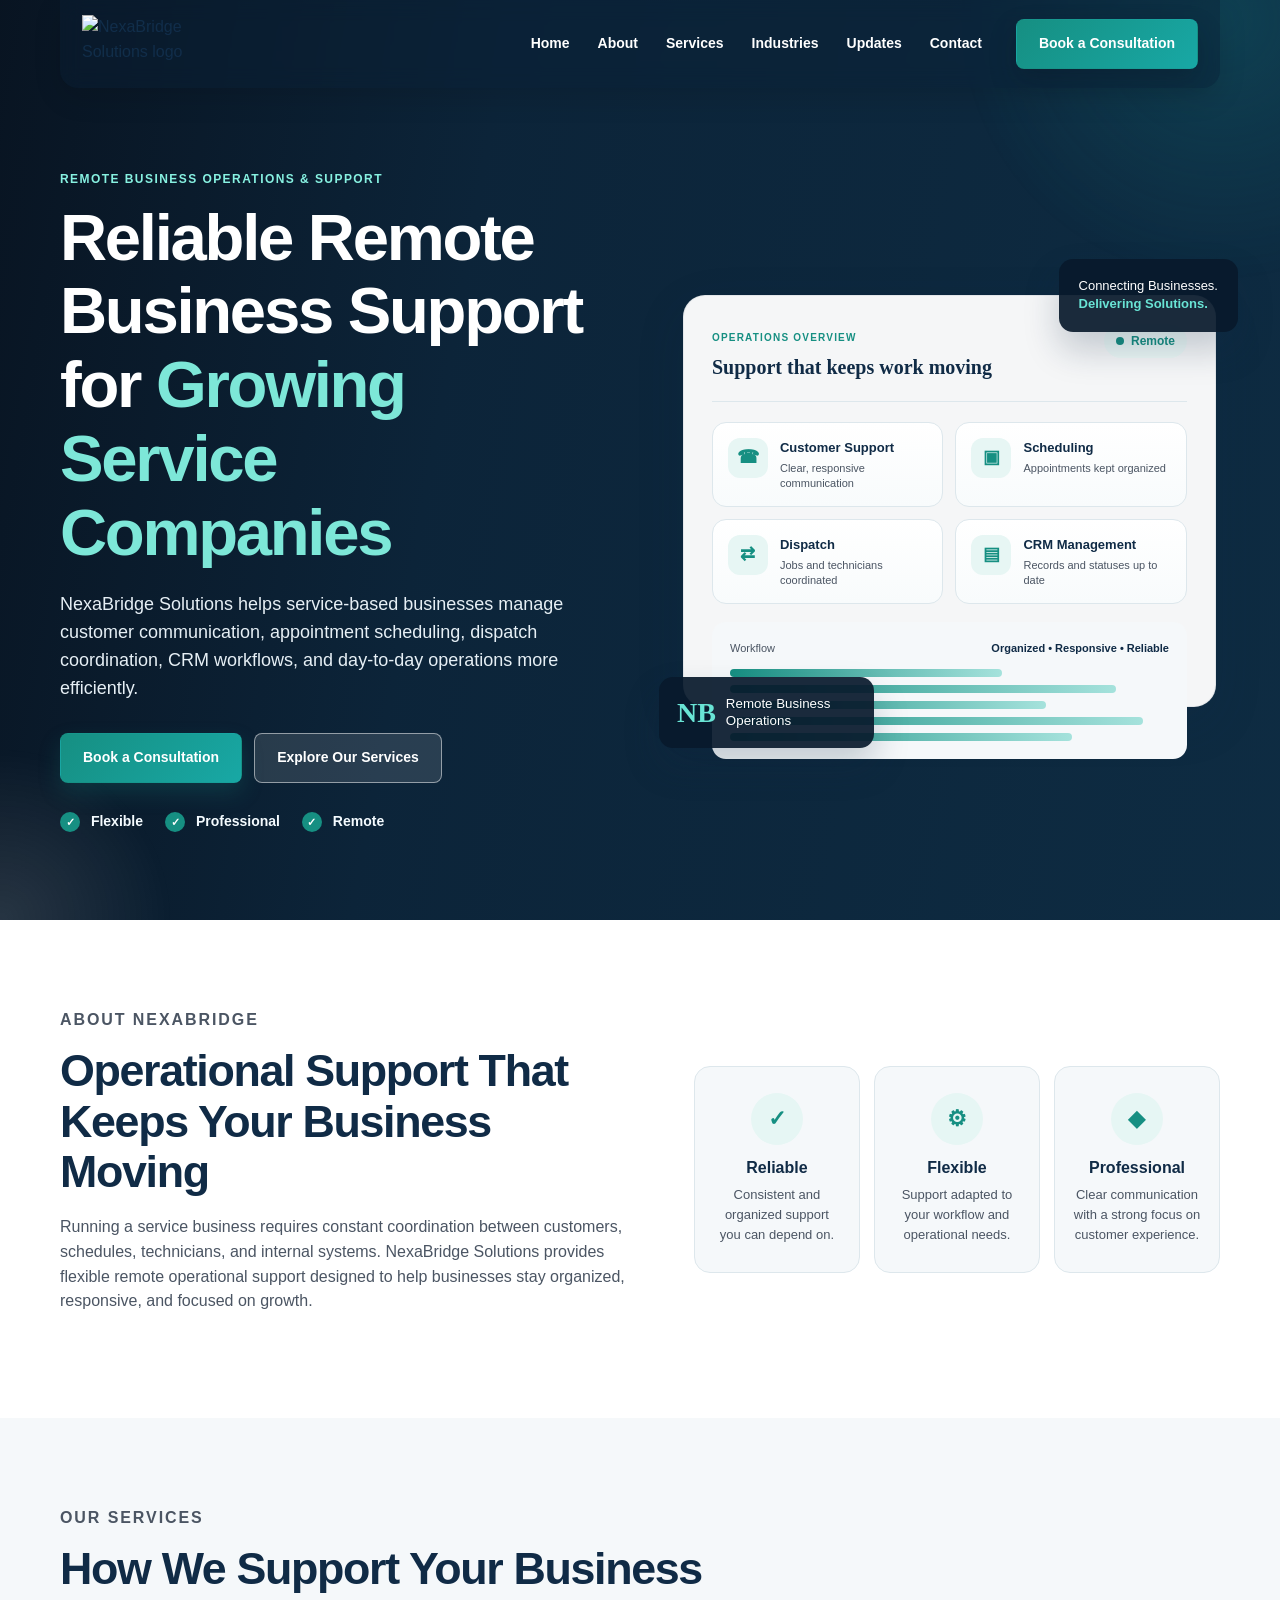
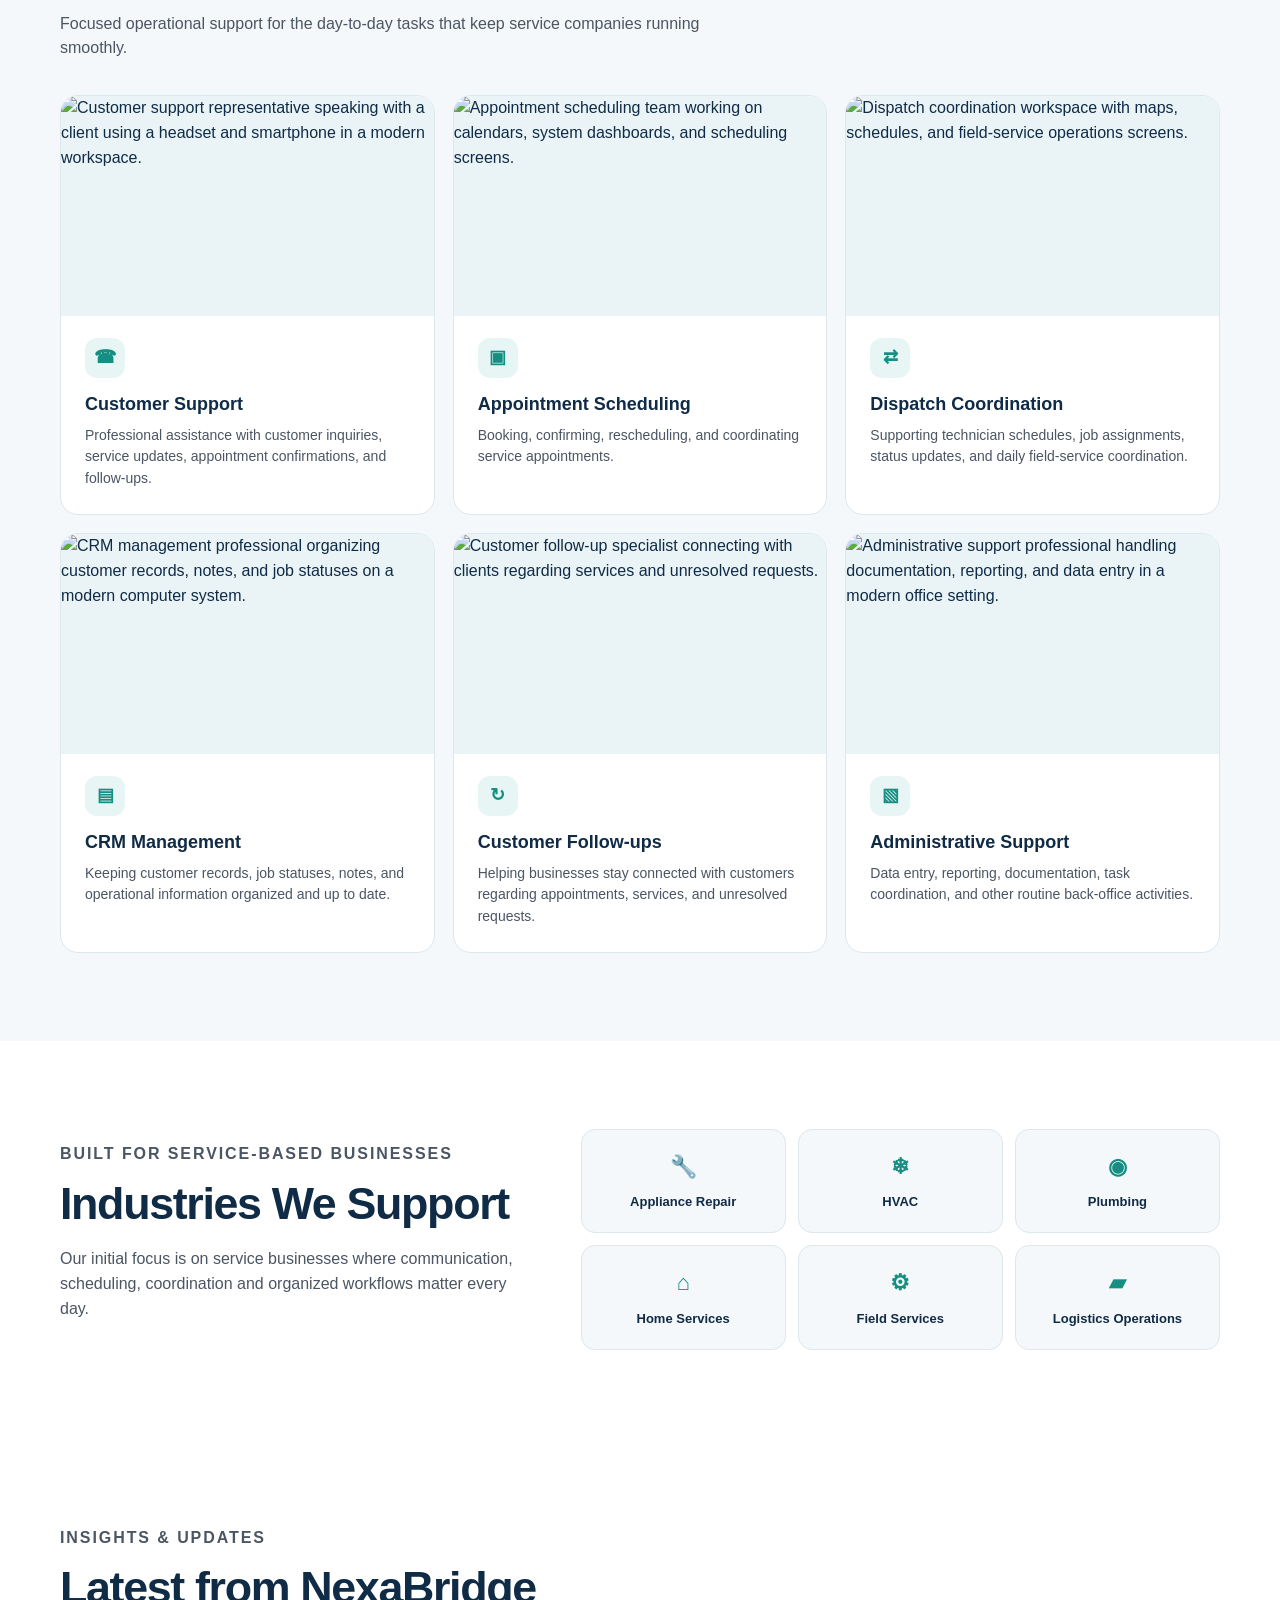
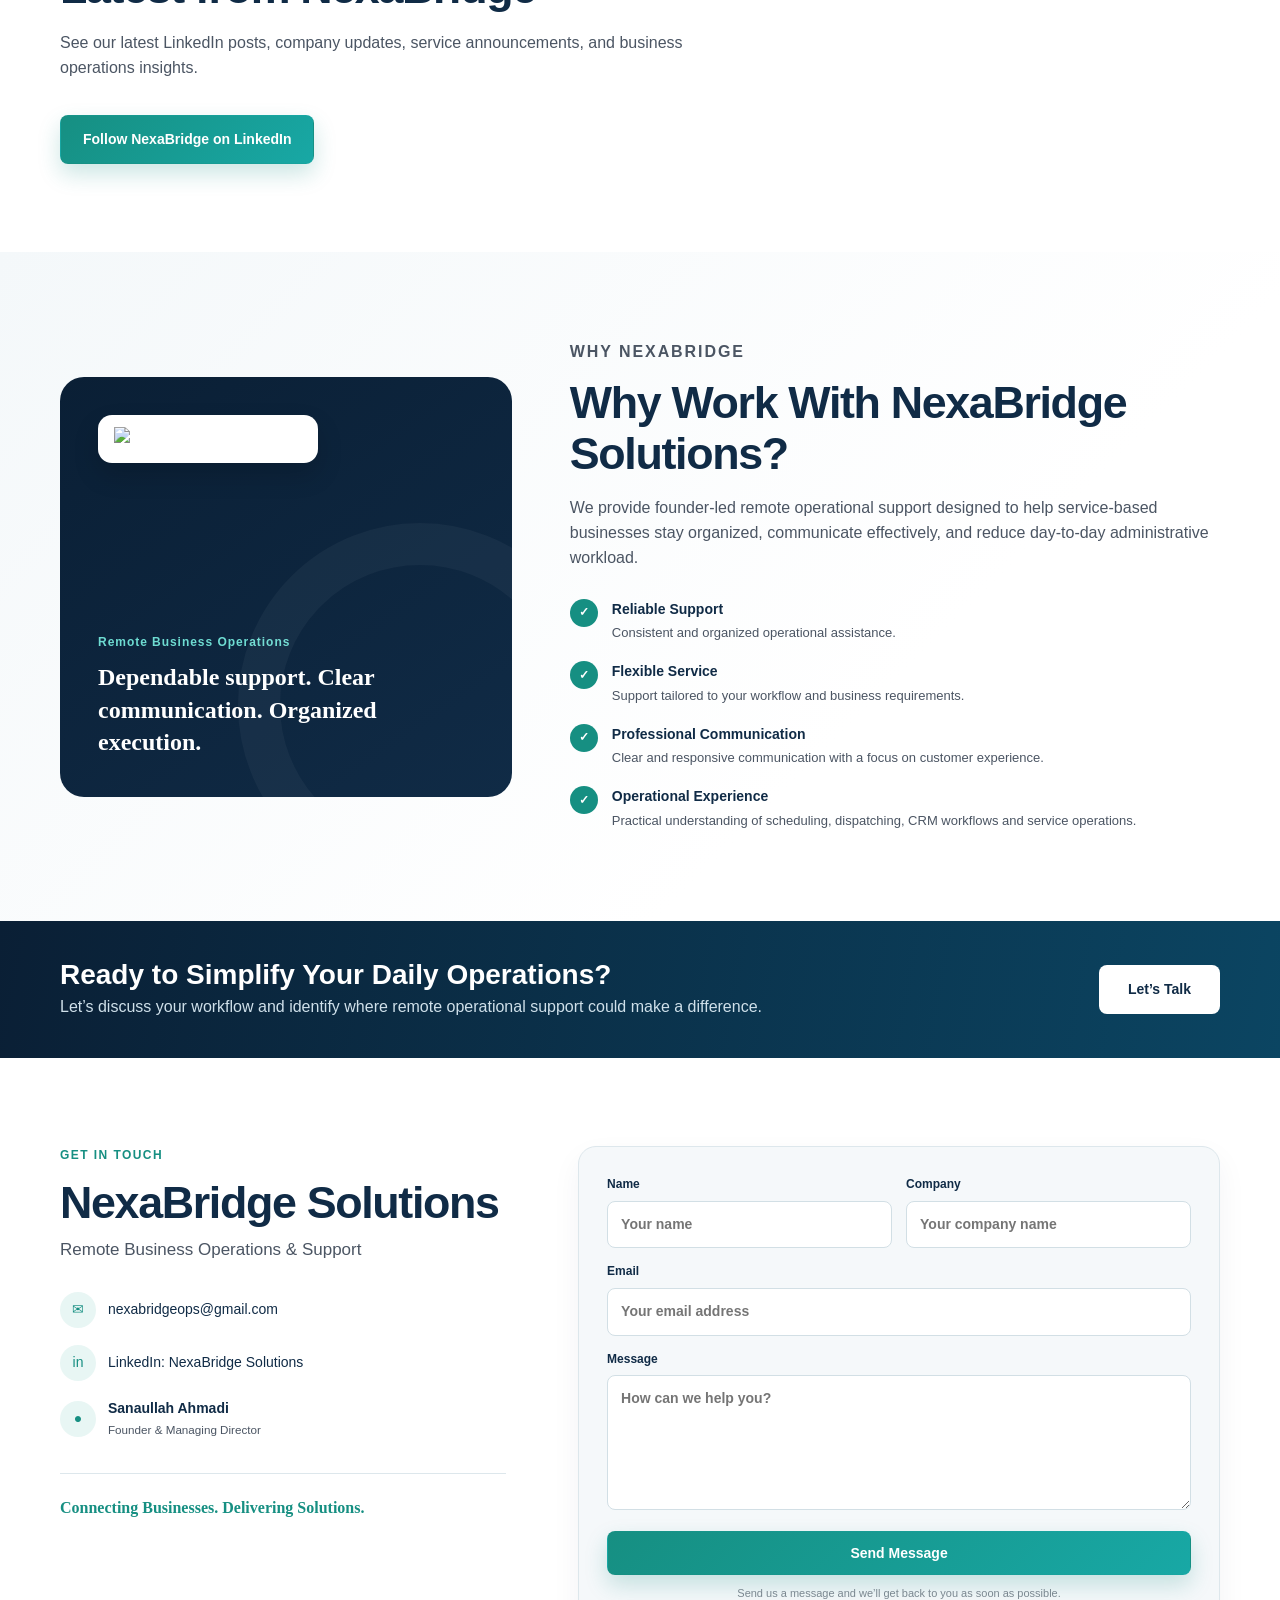
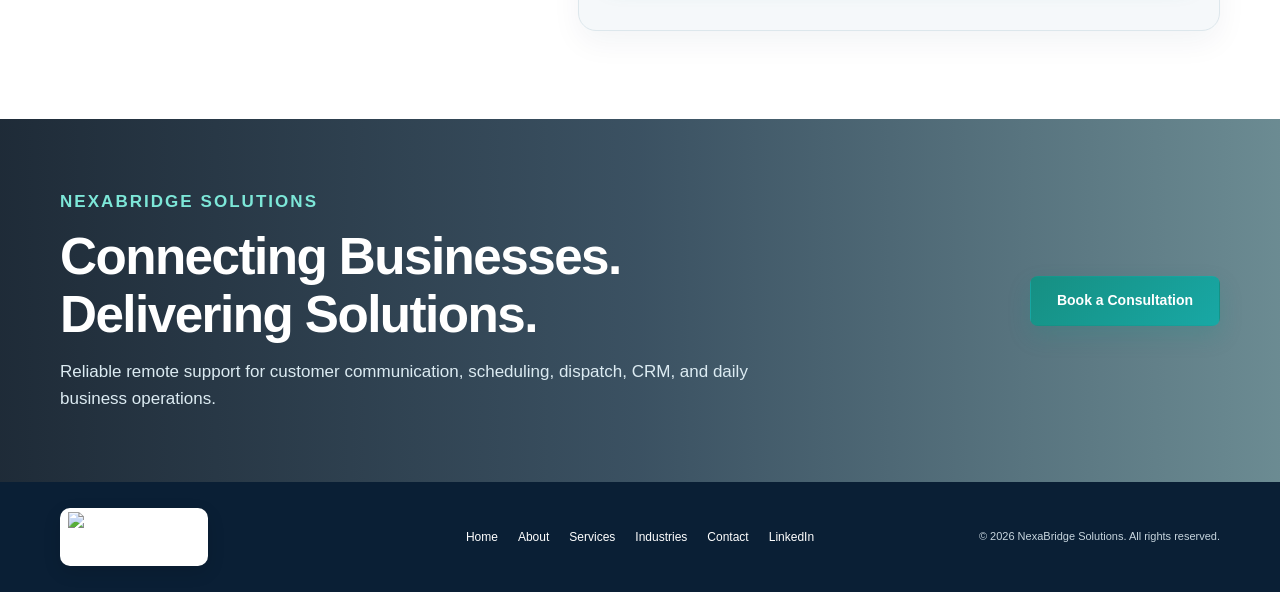
==== commit 0ce1a661: "Restore original NexaBridge contact form with updated thank-you URL" ====
--- a/index.html
+++ b/index.html
@@ -311,19 +311,20 @@
           <div class="contact-item"><span>●</span><div><strong>Sanaullah Ahmadi</strong><small>Founder & Managing Director</small></div></div>
           <p class="tagline">Connecting Businesses. Delivering Solutions.</p>
         </div>
-        <form class="contact-form reveal" id="contactForm" method="POST" enctype="text/plain" action="mailto:nexabridgeops@gmail.com?subject=New%20NexaBridge%20Website%20Inquiry">
+        <form class="contact-form reveal" id="contactForm" method="POST" action="https://formsubmit.co/nexabridgeops@gmail.com">
+          <input type="hidden" name="_subject" value="New NexaBridge Website Inquiry">
+          <input type="hidden" name="_next" value="https://nexabridgesolution.github.io/thank-you.html">
+          <input type="hidden" name="_template" value="table">
+          <input type="hidden" name="_autoresponse" value="Thank you for contacting NexaBridge Solutions. We have received your message and will get back to you as soon as possible.">
+          <input type="text" name="_honey" style="display:none" tabindex="-1" autocomplete="off">
           <div class="form-row">
             <label>Name<input type="text" name="name" placeholder="Your name" autocomplete="name" required></label>
             <label>Company<input type="text" name="company" placeholder="Your company name" autocomplete="organization"></label>
           </div>
           <label>Email<input type="email" name="email" placeholder="Your email address" autocomplete="email" required></label>
           <label>Message<textarea name="message" rows="5" placeholder="How can we help you?" required></textarea></label>
-          <div class="form-actions">
-            <button class="btn btn-primary" type="submit" id="submitButton">Continue in Gmail</button>
-            <button class="btn btn-secondary" type="button" id="emailAppButton">Use Email App</button>
-            <button class="form-copy-button" type="button" id="copyContactButton">Copy Message</button>
-          </div>
-          <p class="form-note" id="formNote" role="status" aria-live="polite">For now, this form opens a pre-filled email draft instead of the unavailable FormSubmit server. Please review your draft and press <strong>Send</strong> in your email account; opening a draft alone does not send the message. You can also write to <a href="mailto:nexabridgeops@gmail.com">nexabridgeops@gmail.com</a>.</p>
+          <button class="btn btn-primary" type="submit" id="submitButton">Send Message</button>
+          <p class="form-note" id="formNote" role="status" aria-live="polite">Send us a message and we’ll get back to you as soon as possible.</p>
         </form>
       </div>
     </section>
@@ -349,6 +350,6 @@
     </div>
   </footer>
 
-  <script src="script.js?v=20261029-contact-fix"></script>
+  <script src="script.js"></script>
 </body>
 </html>
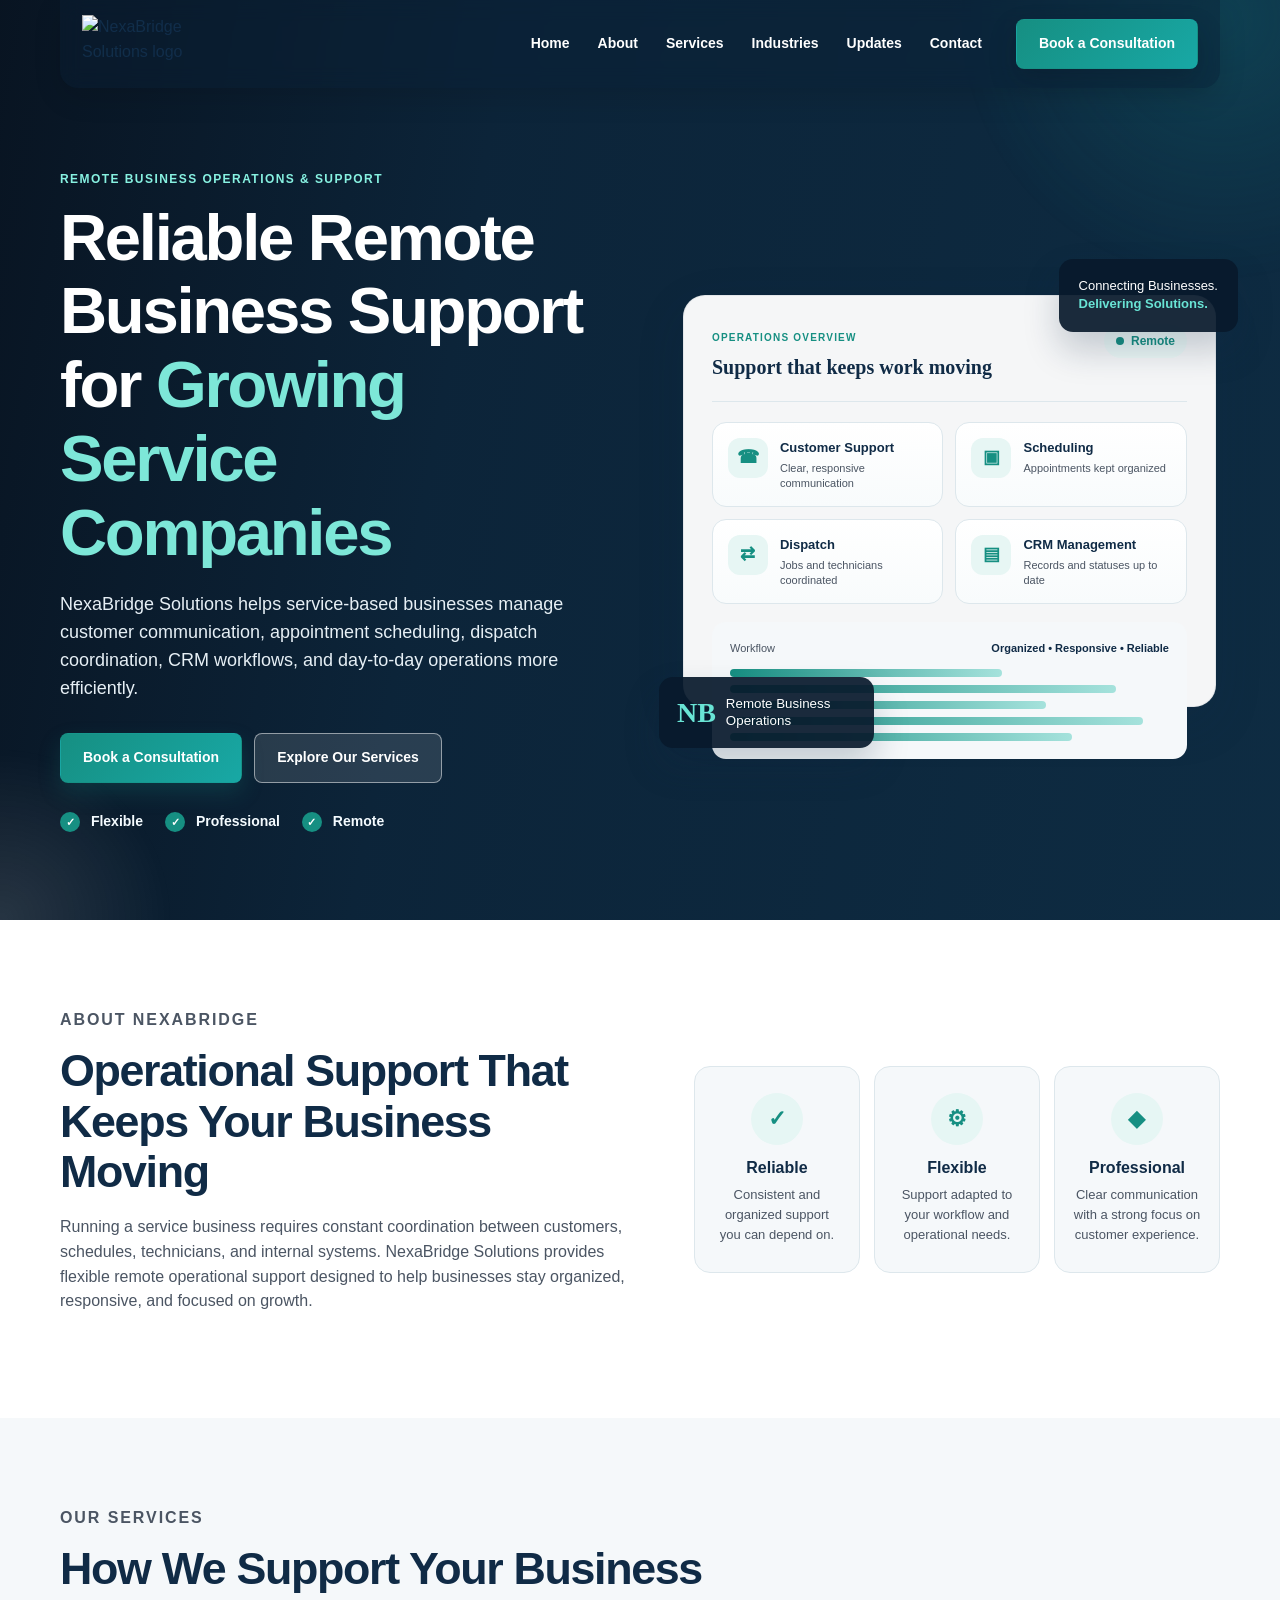
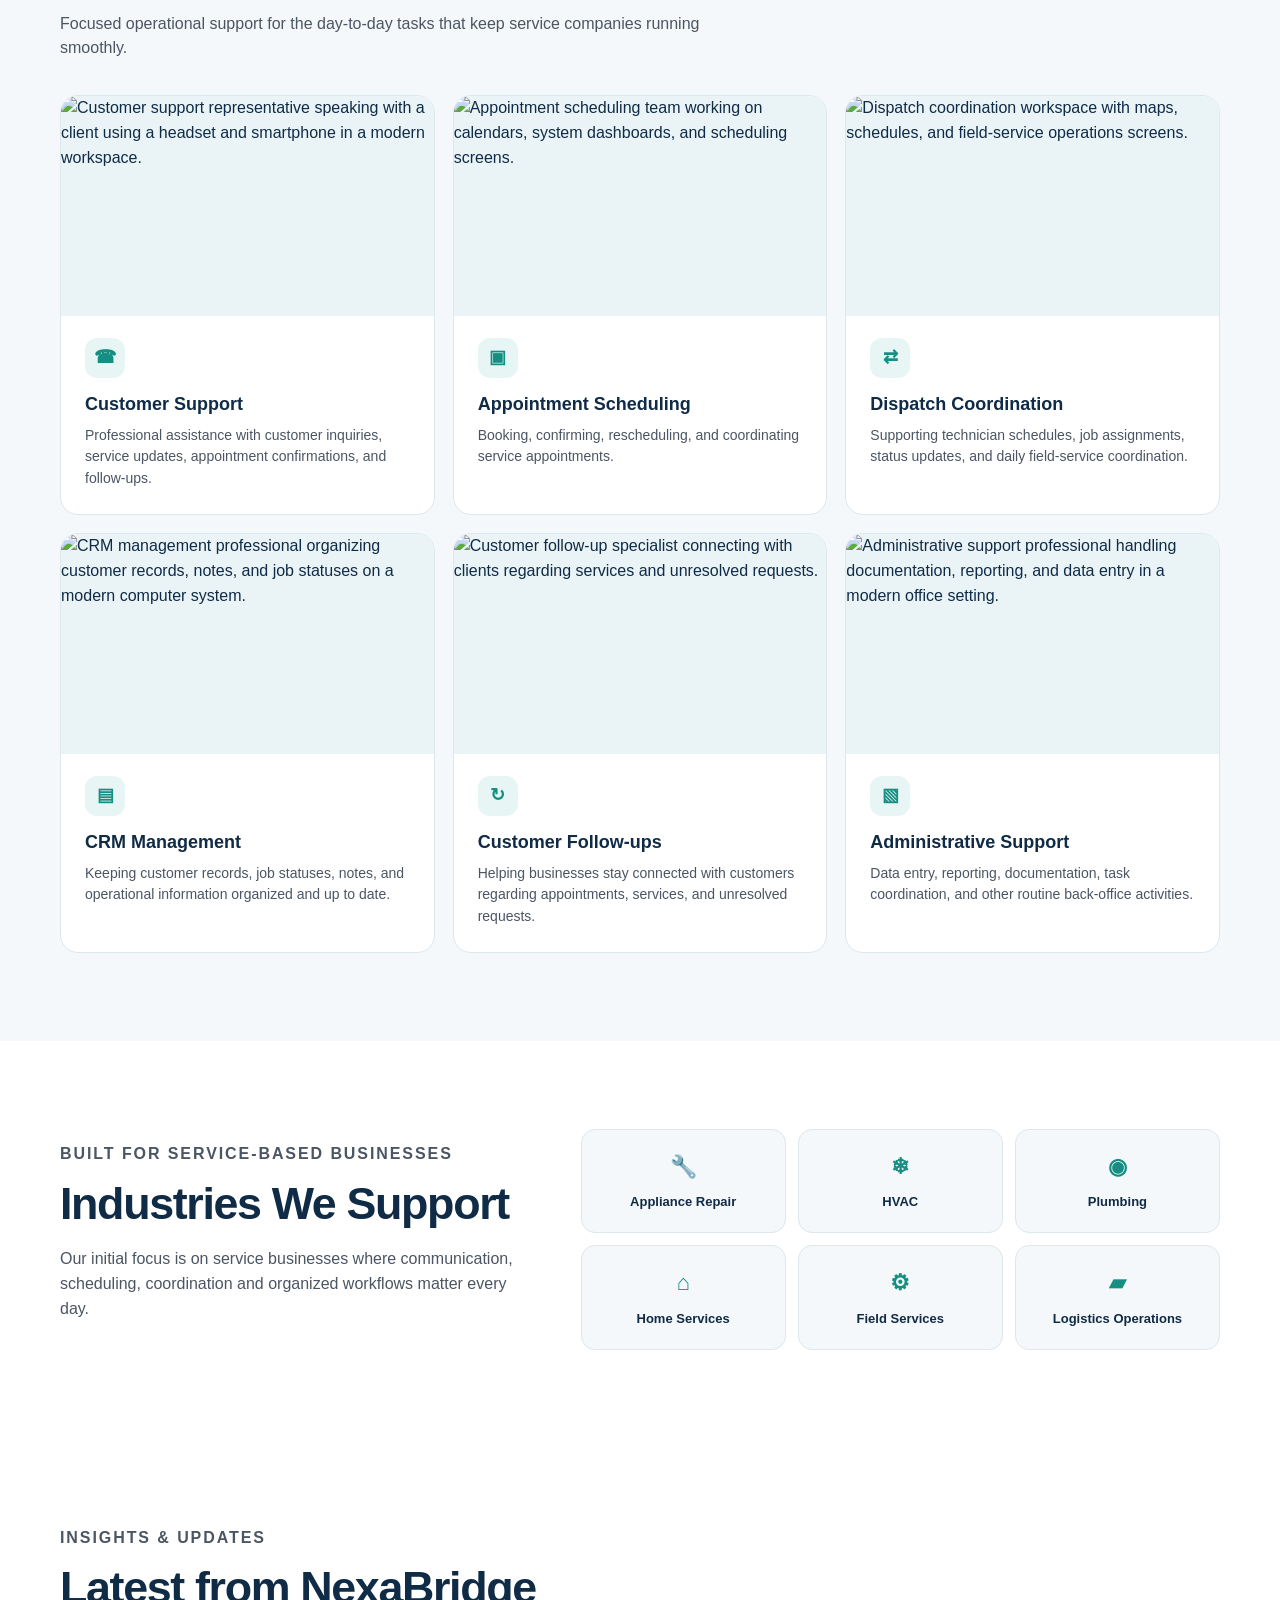
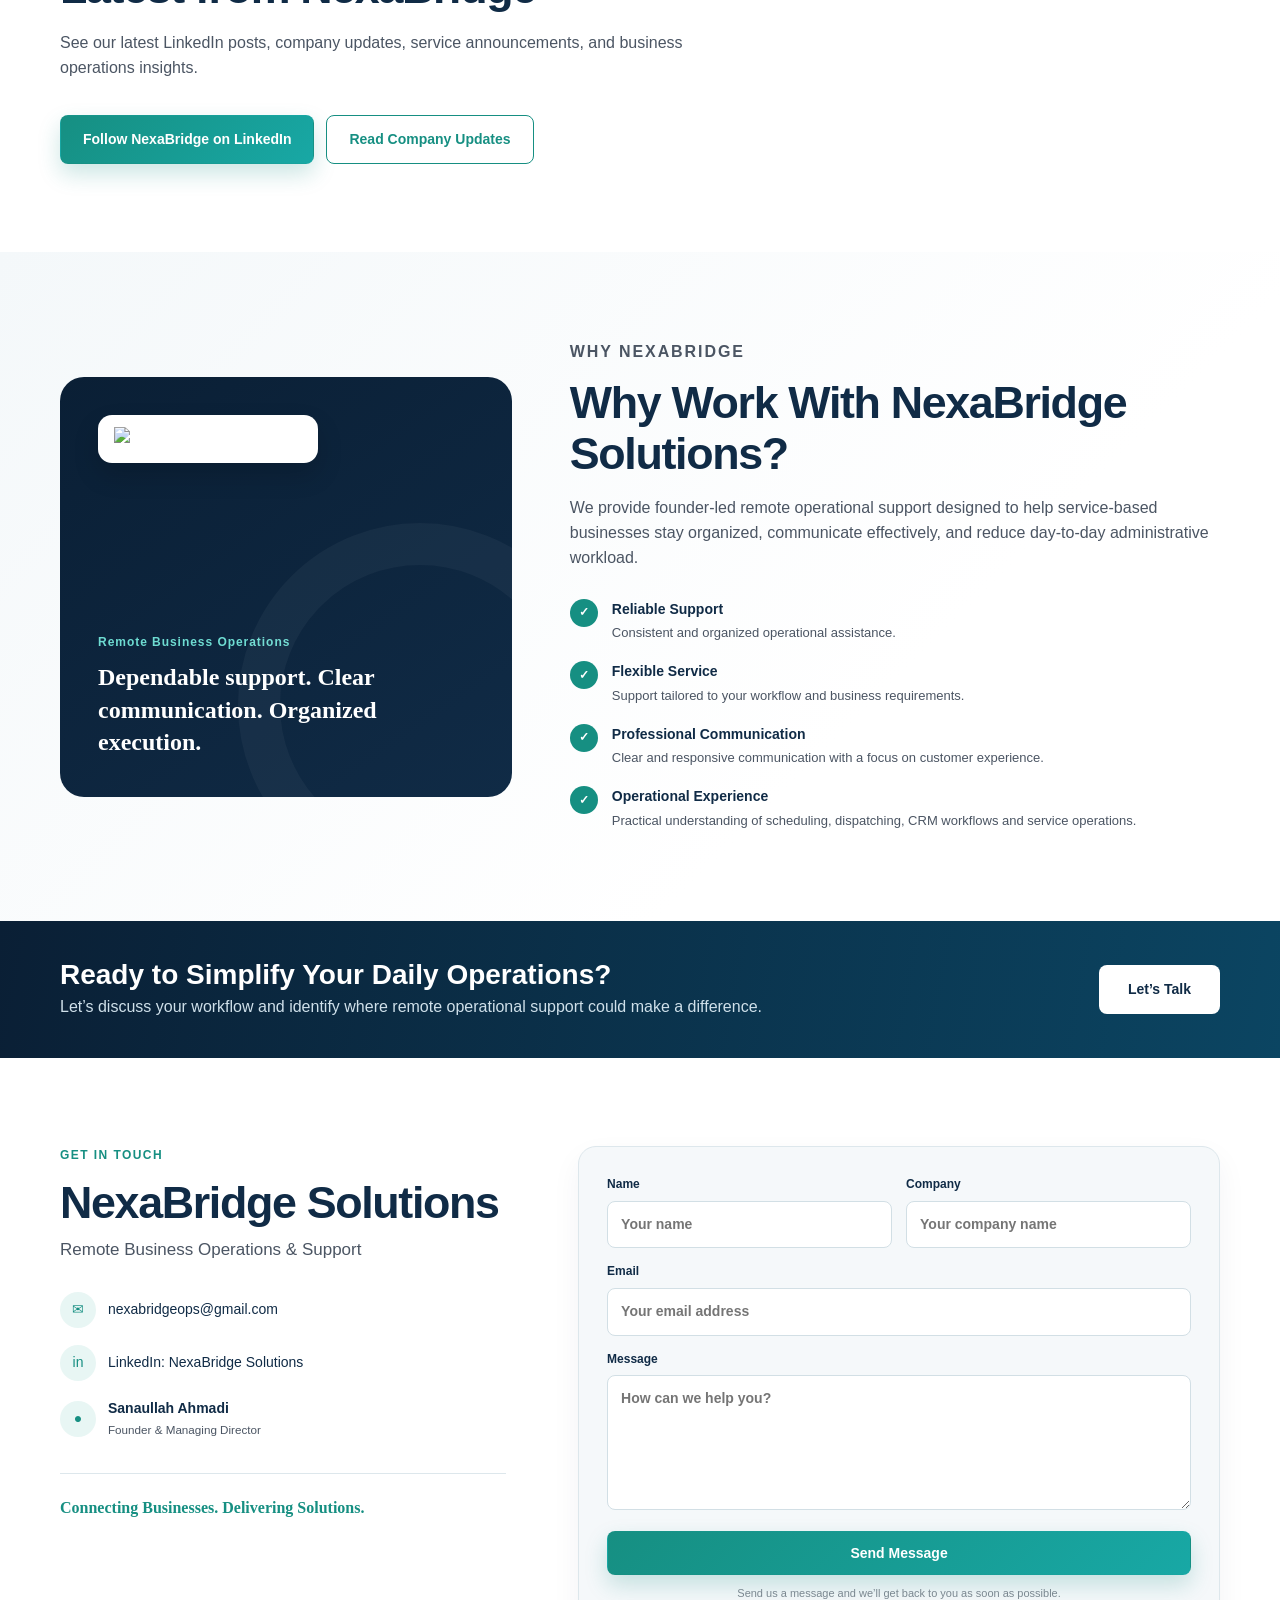
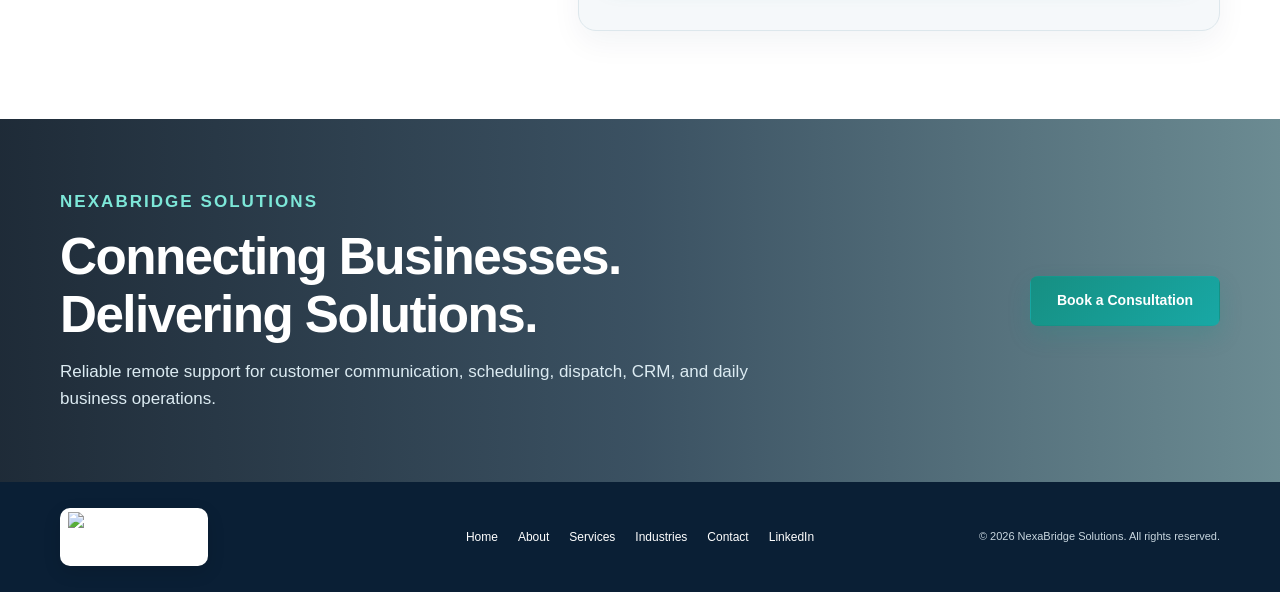
==== commit 16b7fc94: "Improve NexaBridge search discovery and updates page SEO" ====
--- a/index.html
+++ b/index.html
@@ -266,6 +266,7 @@
 
         <div class="updates-actions reveal">
           <a class="btn btn-primary" href="https://www.linkedin.com/company/nexabridge-solutions/" target="_blank" rel="noopener noreferrer">Follow NexaBridge on LinkedIn</a>
+          <a class="btn btn-secondary" href="updates.html">Read Company Updates</a>
         </div>
       </div>
     </section>
@@ -311,12 +312,12 @@
           <div class="contact-item"><span>●</span><div><strong>Sanaullah Ahmadi</strong><small>Founder & Managing Director</small></div></div>
           <p class="tagline">Connecting Businesses. Delivering Solutions.</p>
         </div>
-        <form class="contact-form reveal" id="contactForm" method="POST" action="https://formsubmit.co/nexabridgeops@gmail.com">
-          <input type="hidden" name="_subject" value="New NexaBridge Website Inquiry">
-          <input type="hidden" name="_next" value="https://nexabridgesolution.github.io/thank-you.html">
-          <input type="hidden" name="_template" value="table">
-          <input type="hidden" name="_autoresponse" value="Thank you for contacting NexaBridge Solutions. We have received your message and will get back to you as soon as possible.">
-          <input type="text" name="_honey" style="display:none" tabindex="-1" autocomplete="off">
+        <form class="contact-form reveal" id="contactForm" method="POST" action="https://formspree.io/f/xrpplgra">
+          <input type="hidden" name="subject" value="New NexaBridge Website Inquiry">
+
+
+
+          <input type="text" name="_gotcha" style="display:none" tabindex="-1" autocomplete="off">
           <div class="form-row">
             <label>Name<input type="text" name="name" placeholder="Your name" autocomplete="name" required></label>
             <label>Company<input type="text" name="company" placeholder="Your company name" autocomplete="organization"></label>
@@ -350,6 +351,56 @@
     </div>
   </footer>
 
-  <script src="script.js"></script>
+  <script src="script.js?v=20261029-ui"></script>
+  <script>
+/* Formspree AJAX submission: redirect after success. */
+const nexaInquiryForm = document.getElementById('contactForm');
+if (nexaInquiryForm) {
+  const sendButton = document.getElementById('submitButton');
+  const formNote = document.getElementById('formNote');
+  let sending = false;
+
+  nexaInquiryForm.addEventListener('submit', async (event) => {
+    if (typeof fetch !== 'function') return; // Keep native POST fallback.
+    event.preventDefault();
+    if (sending || !nexaInquiryForm.reportValidity()) return;
+    sending = true;
+    if (sendButton) {
+      sendButton.disabled = true;
+      sendButton.textContent = 'Sending...';
+    }
+    if (formNote) formNote.textContent = 'Sending your message securely...';
+
+    try {
+      const response = await fetch(nexaInquiryForm.action, {
+        method: 'POST',
+        body: new FormData(nexaInquiryForm),
+        headers: { 'Accept': 'application/json' }
+      });
+      if (response.ok) {
+        window.location.assign(new URL('thank-you.html', document.baseURI).href);
+        return;
+      }
+      let result = null;
+      try { result = await response.json(); } catch (_) {}
+      const errors = result && Array.isArray(result.errors)
+        ? result.errors.map(error => error.message).filter(Boolean).join(' ')
+        : '';
+      if (formNote) formNote.textContent = errors ||
+        'Message not sent. Please try again, or email nexabridgeops@gmail.com directly.';
+    } catch (_) {
+      if (formNote) formNote.textContent =
+        'Could not confirm delivery. Please check your connection before trying again, or email nexabridgeops@gmail.com.';
+    } finally {
+      sending = false;
+      if (sendButton) {
+        sendButton.disabled = false;
+        sendButton.textContent = 'Send Message';
+      }
+    }
+  });
+}
+
+  </script>
 </body>
 </html>
--- a/styles.css
+++ b/styles.css
@@ -234,8 +234,3 @@
 .updates-actions{display:flex;gap:12px;margin-top:28px;flex-wrap:wrap}
 @media (max-width:980px){.updates-grid{grid-template-columns:repeat(2,1fr)}}
 @media (max-width:760px){.updates-grid{grid-template-columns:1fr}}
-
-.form-actions{display:flex;align-items:center;gap:12px;flex-wrap:wrap}
-.form-copy-button{border:0;background:transparent;color:var(--teal);font:inherit;font-size:14px;font-weight:700;cursor:pointer;text-decoration:underline;text-underline-offset:3px;padding:10px 2px}
-.form-copy-button:focus-visible{outline:2px solid var(--teal);outline-offset:3px}
-@media(max-width:600px){.form-actions{align-items:stretch;flex-direction:column}.form-actions .btn{width:100%}}
